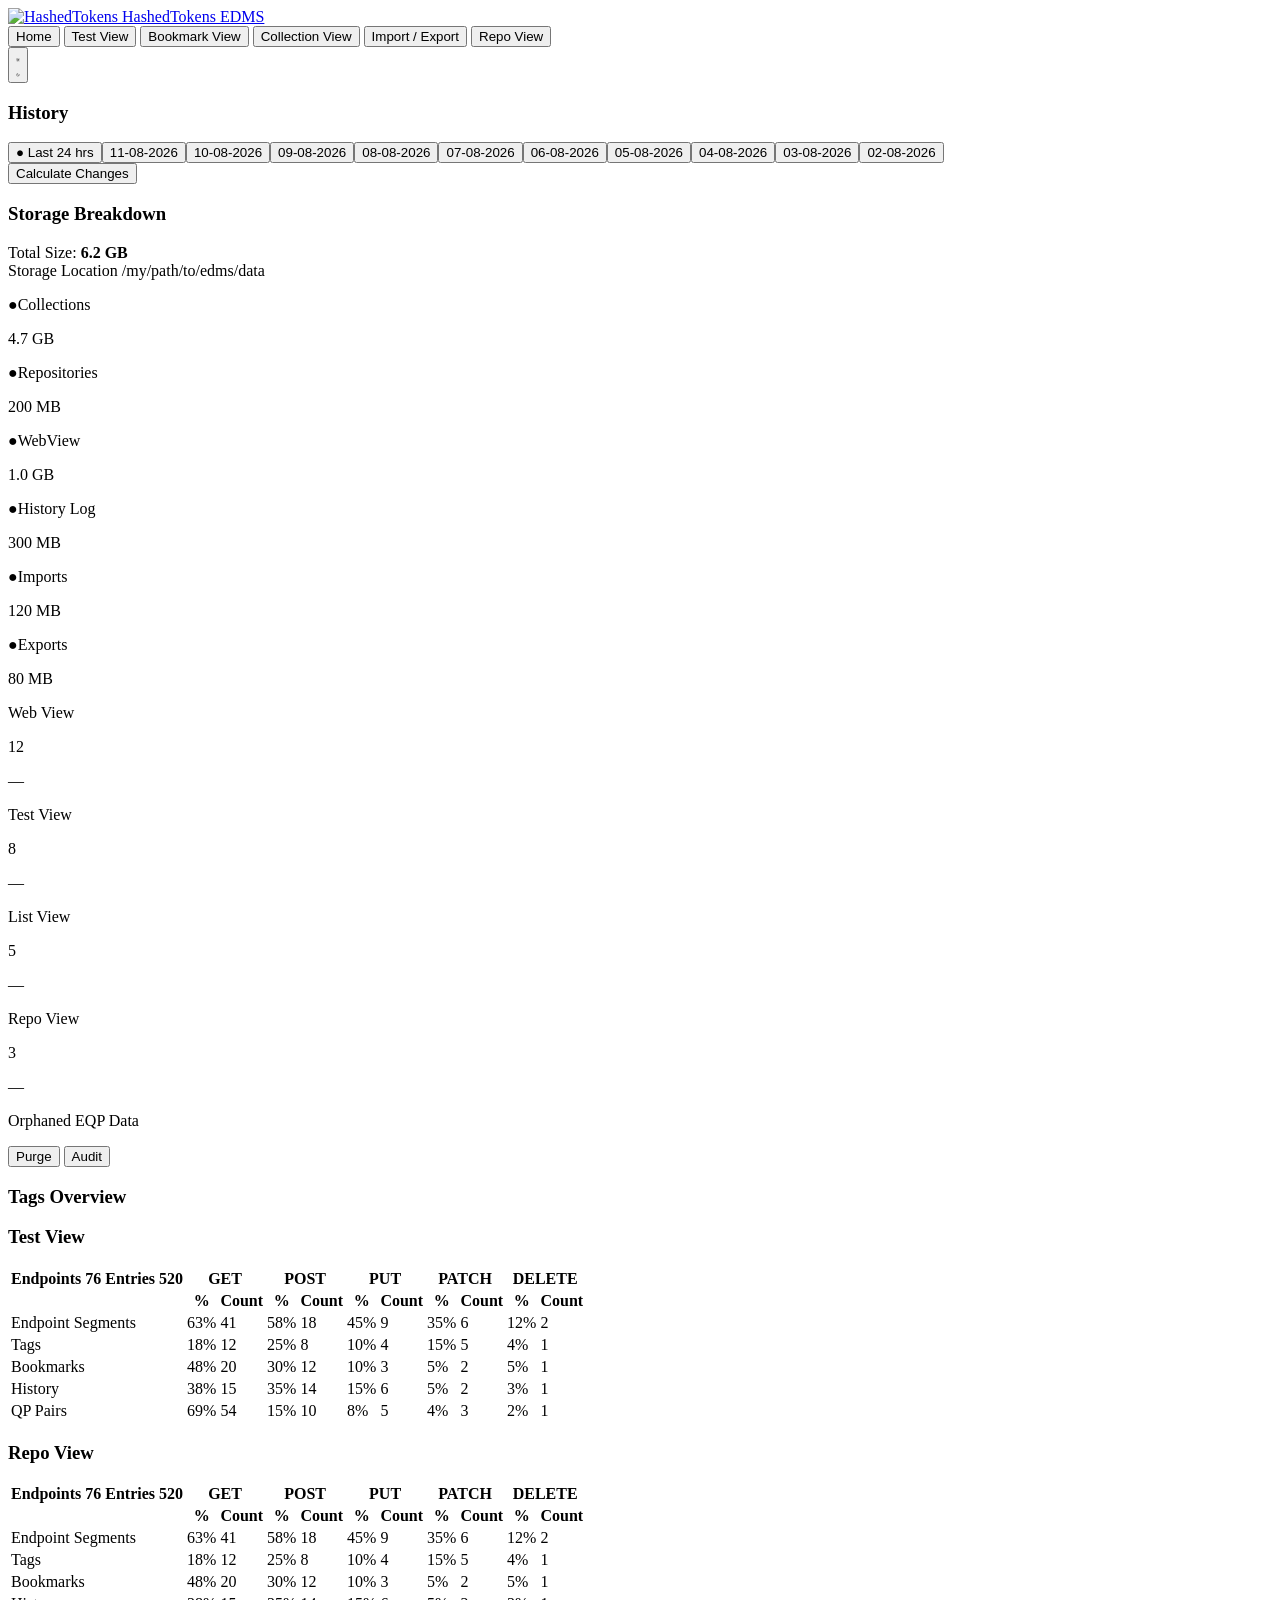
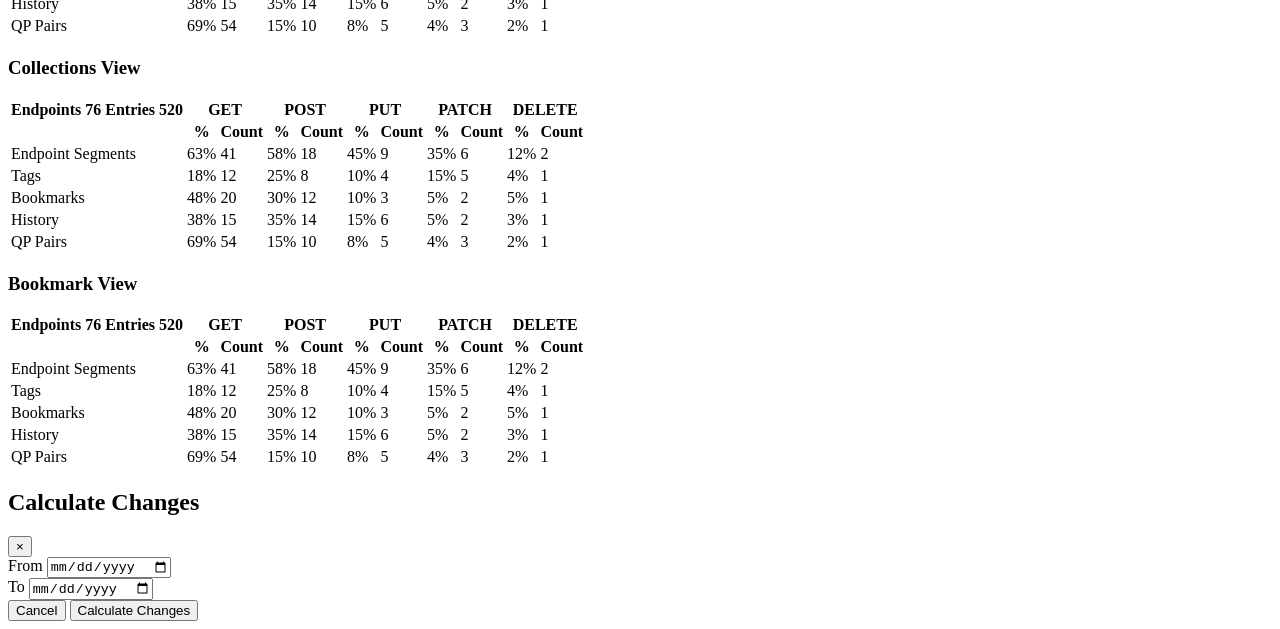
==== frontend/src/pages/index.html @ ef80a707 "Update frontend UI" ====
<!DOCTYPE html>
<html lang="en">

<head>
  <meta charset="UTF-8">
  <meta name="viewport" content="width=device-width, initial-scale=1.0">

  <title>EDMS Dashboard</title>

  <link href="../styles/output.css" rel="stylesheet">

  <link href="https://fonts.googleapis.com/css2?family=Inter:wght@400;500;600;700&display=swap" rel="stylesheet">

  <!-- Flash-prevention: set theme class before first paint -->
  <script>
    (function () {
      const theme = localStorage.getItem('theme') || 'dark';
      document.documentElement.classList.toggle('dark', theme === 'dark');
    })();
  </script>

</head>

<body class="min-h-screen overflow-hidden bg-slate-100 dark:bg-slate-950
           font-[Inter] text-slate-800 dark:text-slate-100 transition-colors" data-current-page="dashboard">


  <!-- =========================================================
         PAGE
    ========================================================== -->

  <div class="h-screen p-3 sm:p-3">
    <div class="mx-auto flex h-full max-w-screen-2xl
                   flex-col overflow-hidden rounded-xl
                   border border-slate-300 dark:border-slate-700 bg-slate-100 dark:bg-slate-900">

      <header class="flex shrink-0 flex-wrap items-center
                       justify-between gap-3
                       border-b border-slate-200 dark:border-slate-700/40
                       bg-slate-100 dark:bg-[#162235] px-3 py-2 sm:px-4">

        <!-- Logo / Title -->
        <a href="./index.html" class="brand flex items-center gap-2.5 shrink-0 group">

          <img src="/public/ht-logo.png" alt="HashedTokens" class="h-8 w-auto object-contain">

          <span class="text-lg font-bold tracking-tight text-slate-800 dark:text-white">
            HashedTokens EDMS
          </span>

        </a>

        <!-- Header actions: nav + theme toggle -->
        <div class="flex items-center gap-2">

          <!-- Navigation -->
          <nav class="navbar
                              flex
                              items-center
                              gap-1
                              rounded
                              bg-slate-100 dark:bg-slate-800
                              p-1">


            <!-- Home -->
            <button id="homenav" data-target="./index.html" data-page="home" class="nav-button
                                     rounded
                                     px-3.5 py-1.5
                                     text-sm
                                     font-medium
                                     bg-slate-900 dark:bg-cyan-500
                                     text-white
                                     shadow-lg
                                     shadow-slate-900/30 dark:shadow-cyan-500/30">

              Home

            </button>


            <!-- Test View -->
            <button id="testnav" data-target="./testview.html" data-page="test" class="nav-button
                                     rounded
                                     px-3.5 py-1.5
                                     text-sm
                                     font-medium
                                     text-slate-500 dark:text-slate-400
                                     transition
                                     hover:bg-slate-200 dark:hover:bg-slate-700
                                     hover:text-slate-900 dark:hover:text-white">

              Test View

            </button>
            <!-- Bookmark View -->
            <button id="listnav" data-target="./listview.html" data-page="list" class="nav-button
                                     rounded
                                     px-3.5 py-1.5
                                     text-sm
                                     font-medium
                                     text-slate-500 dark:text-slate-400
                                     transition
                                     hover:bg-slate-200 dark:hover:bg-slate-700
                                     hover:text-slate-900 dark:hover:text-white">

              Bookmark View
            </button>
            <!-- Collection View -->
            <button id="collectionnav" data-target="./collection_view.html" data-page="collection" class="nav-button
                                     rounded
                                     px-3.5 py-1.5
                                     text-sm
                                     font-medium
                                     text-slate-500 dark:text-slate-400
                                     transition
                                     hover:bg-slate-200 dark:hover:bg-slate-700
                                     hover:text-slate-900 dark:hover:text-white">

              Collection View
            </button>
            <!-- Import / Export -->
            <button id="importexportnav" data-target="./import_export.html" data-page="import_export" class="nav-button
                                       px-3.5
                          py-1.5
                          rounded
                          text-sm
                          font-medium
                          text-slate-500 dark:text-slate-400
                          transition
                          hover:bg-slate-200 dark:hover:bg-slate-700
                          hover:text-slate-900 dark:hover:text-white">

              Import / Export
            </button>


            <!-- Repo View -->
            <button id="reponav" data-target="./repoview.html" data-page="repo" class="nav-button
             rounded
             px-3.5 py-1.5
             text-sm
             font-medium
             text-slate-500 dark:text-slate-400
             transition
             hover:bg-slate-200 dark:hover:bg-slate-700
             hover:text-slate-900 dark:hover:text-white">
              Repo View
            </button>

          </nav>

          <!-- Theme toggle -->
          <button id="themeToggle" type="button" title="Toggle theme" class="
              flex items-center justify-center
              h-8 w-8
              rounded-full
              bg-slate-200 dark:bg-slate-700
              text-slate-700 dark:text-slate-200
              border border-slate-300 dark:border-slate-600
              transition
              hover:bg-slate-300 dark:hover:bg-slate-600
              hover:text-slate-900 dark:hover:text-white
              hover:border-cyan-400/50">

            <svg id="iconSun" xmlns="http://www.w3.org/2000/svg" viewBox="0 0 24 24" fill="none" stroke="currentColor"
              stroke-width="2" stroke-linecap="round" stroke-linejoin="round" class="w-4 h-4 hidden">
              <circle cx="12" cy="12" r="4"></circle>
              <path
                d="M12 2v2M12 20v2M4.93 4.93l1.41 1.41M17.66 17.66l1.41 1.41M2 12h2M20 12h2M6.34 17.66l-1.41 1.41M19.07 4.93l-1.41 1.41">
              </path>
            </svg>

            <svg id="iconMoon" xmlns="http://www.w3.org/2000/svg" viewBox="0 0 24 24" fill="none" stroke="currentColor"
              stroke-width="2" stroke-linecap="round" stroke-linejoin="round" class="w-4 h-4">
              <path d="M21 12.79A9 9 0 1 1 11.21 3a7 7 0 0 0 9.79 9.79z"></path>
            </svg>
          </button>

        </div>

      </header>
      <main class="min-h-0 flex-1 overflow-auto p-3">
        <div class="grid grid-cols-1 gap-2 lg:grid-cols-[200px_1fr]">

          <!-- LEFT COLUMN: History + Calculate Changes stacked -->
          <div class="flex flex-col gap-2">

            <!-- HISTORY -->
            <section class="h-fit overflow-hidden rounded-md
           border border-slate-200 dark:border-slate-700 bg-slate-100 dark:bg-slate-900">
              <div class="border-b border-slate-200 dark:border-slate-800 px-3 py-3">
                <h3 class="text-xs font-semibold uppercase
                   tracking-wide text-slate-500 dark:text-slate-400">
                  History
                </h3>
              </div>

              <div id="historyDateList" class="max-h-64 overflow-y-auto">
                <!-- JavaScript will add dates here -->
              </div>
            </section>

            <!-- CALCULATE CHANGES -->
            <section
              class="rounded-md border border-slate-200 dark:border-slate-700 bg-slate-100 dark:bg-slate-900 p-3">
              <button id="calculateChanges" type="button" class="w-full rounded-md
         bg-slate-900 dark:bg-cyan-500
         px-4 py-2
         text-xs
         font-semibold
         text-white dark:text-slate-950
         transition
         hover:bg-slate-800 dark:hover:bg-cyan-400">
                Calculate Changes
              </button>
            </section>

          </div>


          <!-- STORAGE BREAKDOWN -->
          <section class="rounded-lg border border-slate-200 dark:border-slate-700 bg-slate-100 dark:bg-slate-900 p-2">

            <div class="mb-2 flex items-center justify-between">
              <h3 class="text-xs font-semibold uppercase tracking-wide text-slate-500 dark:text-slate-400">
                Storage Breakdown
              </h3>
              <span class="text-xs text-slate-500 dark:text-slate-400">
                Total Size:
                <strong class="text-base text-slate-800 dark:text-white">6.2 GB</strong>
              </span>
            </div>

            <div class="mb-2 flex items-center justify-between text-[11px]">
              <span class="text-slate-400 dark:text-slate-500">Storage Location</span>
              <span class="font-mono text-slate-600 dark:text-slate-300">/my/path/to/edms/data</span>
            </div>

            <!-- Storage bar -->
            <div class="mb-4 h-3 overflow-hidden rounded-full bg-slate-200 dark:bg-slate-800">
              <div class="flex h-full w-full">
                <div class="h-full bg-blue-500" style="width: 76%;"></div>
                <div class="h-full bg-emerald-500" style="width: 3%;"></div>
                <div class="h-full bg-amber-500" style="width: 16%;"></div>
                <div class="h-full bg-purple-500" style="width: 5%;"></div>
              </div>
            </div>

            <!-- Storage Cards -->
            <div class="grid grid-cols-1 gap-1.5 sm:grid-cols-2 xl:grid-cols-4">

              <div
                class="rounded-lg border border-slate-200 dark:border-slate-800 bg-slate-100 dark:bg-slate-800/50 p-1.5">
                <p class="text-[11px] text-slate-500 dark:text-slate-400">
                  <span class="mr-1 text-blue-400">●</span>Collections
                </p>
                <p class="mt-0.5 text-lg font-semibold text-slate-800 dark:text-slate-100">4.7 GB</p>
              </div>

              <div
                class="rounded-lg border border-slate-200 dark:border-slate-800 bg-slate-100 dark:bg-slate-800/50 p-1.5">
                <p class="text-[11px] text-slate-500 dark:text-slate-400">
                  <span class="mr-1 text-emerald-400">●</span>Repositories
                </p>
                <p class="mt-0.5 text-lg font-semibold text-slate-800 dark:text-slate-100">200 MB</p>
              </div>

              <div
                class="rounded-lg border border-slate-200 dark:border-slate-800 bg-slate-100 dark:bg-slate-800/50 p-1.5">
                <p class="text-[11px] text-slate-500 dark:text-slate-400">
                  <span class="mr-1 text-amber-400">●</span>WebView
                </p>
                <p class="mt-0.5 text-lg font-semibold text-slate-800 dark:text-slate-100">1.0 GB</p>
              </div>

              <div
                class="rounded-lg border border-slate-200 dark:border-slate-800 bg-slate-100 dark:bg-slate-800/50 p-1.5">
                <p class="text-[11px] text-slate-500 dark:text-slate-400">
                  <span class="mr-1 text-purple-400">●</span>History Log
                </p>
                <p class="mt-0.5 text-lg font-semibold text-slate-800 dark:text-slate-100">300 MB</p>
              </div>

              <div
                class="rounded-lg border border-slate-200 dark:border-slate-800 bg-slate-100 dark:bg-slate-800/50 p-1.5">
                <p class="text-[11px] text-slate-500 dark:text-slate-400">
                  <span class="mr-1 text-cyan-400">●</span>Imports
                </p>
                <p class="mt-0.5 text-lg font-semibold text-slate-800 dark:text-slate-100">120 MB</p>
              </div>

              <div
                class="rounded-lg border border-slate-200 dark:border-slate-800 bg-slate-100 dark:bg-slate-800/50 p-1.5">
                <p class="text-[11px] text-slate-500 dark:text-slate-400">
                  <span class="mr-1 text-pink-400">●</span>Exports
                </p>
                <p class="mt-0.5 text-lg font-semibold text-slate-800 dark:text-slate-100">80 MB</p>
              </div>

              <!-- Takeout / Tmp direct sizes: populated by loadStorageBreakdown() in dashboard.js -->
              <div id="extraStorage" class="contents"></div>

            </div>

            <!-- View Statistics -->
            <div class="mt-2 grid grid-cols-1 gap-1.5 sm:grid-cols-2 xl:grid-cols-4">

              <div
                class="rounded-lg border border-slate-200 dark:border-slate-800 bg-slate-100 dark:bg-slate-800/50 p-1.5">
                <p class="text-[11px] text-slate-500 dark:text-slate-400">Web View</p>
                <p class="mt-0.5 text-lg font-semibold text-slate-800 dark:text-slate-100">12</p>
                <p class="mt-0.5 text-[10px] text-slate-400 dark:text-slate-500"><span id="webviewSize">—</span></p>
              </div>

              <div
                class="rounded-lg border border-slate-200 dark:border-slate-800 bg-slate-100 dark:bg-slate-800/50 p-1.5">
                <p class="text-[11px] text-slate-500 dark:text-slate-400">Test View</p>
                <p class="mt-0.5 text-lg font-semibold text-slate-800 dark:text-slate-100">8</p>
                <p class="mt-0.5 text-[10px] text-slate-400 dark:text-slate-500"><span id="testviewSize">—</span></p>
              </div>

              <div
                class="rounded-lg border border-slate-200 dark:border-slate-800 bg-slate-100 dark:bg-slate-800/50 p-1.5">
                <p class="text-[11px] text-slate-500 dark:text-slate-400">List View</p>
                <p class="mt-0.5 text-lg font-semibold text-slate-800 dark:text-slate-100">5</p>
                <p class="mt-0.5 text-[10px] text-slate-400 dark:text-slate-500"><span id="listviewSize">—</span></p>
              </div>

              <div
                class="rounded-lg border border-slate-200 dark:border-slate-800 bg-slate-100 dark:bg-slate-800/50 p-1.5">
                <p class="text-[11px] text-slate-500 dark:text-slate-400">Repo View</p>
                <p class="mt-0.5 text-lg font-semibold text-slate-800 dark:text-slate-100">3</p>
                <p class="mt-0.5 text-[10px] text-slate-400 dark:text-slate-500"><span id="repoviewSize">—</span></p>
              </div>

            </div>

          </section>
        </div>

        <section class="mt-3 rounded-lg border border-slate-200 dark:border-slate-700
                    bg-slate-100 dark:bg-slate-800/50 p-3">
          <div class="flex items-center justify-between gap-4">

            <div>
              <p class="text-xs font-semibold uppercase tracking-wide text-slate-500 dark:text-slate-400">
                Orphaned EQP Data
              </p>

            </div>

            <div class="flex items-center gap-2">

              <button id="purgeButton" type="button" class="rounded-md
       bg-slate-900 dark:bg-cyan-500
       px-8 py-2
       text-xs
       font-semibold
       text-white dark:text-slate-950
       transition
       hover:bg-slate-800 dark:hover:bg-cyan-400">
                Purge
              </button>

              <button id="auditButton" type="button" class="rounded-md
       bg-slate-900 dark:bg-cyan-500
       px-8 py-2
       text-xs
       font-semibold
       text-white dark:text-slate-950
       transition
       hover:bg-slate-800 dark:hover:bg-cyan-400">
                Audit
              </button>

            </div>

          </div>
        </section>



        <section class="mt-5 rounded-lg border
                     border-slate-200 dark:border-slate-700 bg-slate-100 dark:bg-slate-900 p-3">

          <h3 class="text-sm font-semibold text-slate-800 dark:text-slate-200">
            Tags Overview
          </h3>


          <div id="tagsContainer" class="mt-2 flex flex-wrap gap-2">

            <!-- Empty tag placeholders -->


          </div>

        </section>

        <!-- TEST VIEW -->
        <div id="testTable"></div>


        <!-- REPO VIEW -->
        <div id="repoTable"></div>


        <!-- COLLECTIONS VIEW -->
        <div id="collectionTable"></div>


        <!-- BOOKMARK VIEW -->
        <div id="bookmarkTable"></div>


        <!-- CALCULATE CHANGES MODAL -->
        <div id="changesModal" class="fixed inset-0 z-50 hidden
     items-center justify-center
     bg-black/40">

          <div class="w-full max-w-md
         rounded
         bg-slate-100 dark:bg-slate-800
         p-5
         shadow-2xl">

            <!-- Header -->
            <div class="flex items-center justify-between">
              <h2 class="text-base font-semibold text-slate-800 dark:text-slate-100">
                Calculate Changes
              </h2>
              <button id="closeChangesModal" type="button" class="text-xl text-slate-500 dark:text-slate-400
                 hover:text-slate-800 dark:hover:text-white">
                ×
              </button>
            </div>

            <!-- Date fields -->
            <div class="mt-5 grid grid-cols-2 gap-4">
              <div>
                <label class="mb-1 block text-xs
                     font-semibold text-slate-500 dark:text-slate-400">
                  From
                </label>
                <input type="date" id="changesFromDate" class="w-full rounded
                     border border-slate-300 dark:border-slate-600
                     bg-slate-100 dark:bg-slate-700
                     px-2.5 py-2
                     text-sm text-slate-800 dark:text-slate-100">
              </div>

              <div>
                <label class="mb-1 block text-xs
                     font-semibold text-slate-500 dark:text-slate-400">
                  To
                </label>
                <input type="date" id="changesToDate" class="w-full rounded
                     border border-slate-300 dark:border-slate-600
                     bg-slate-100 dark:bg-slate-700
                     px-2.5 py-2
                     text-sm text-slate-800 dark:text-slate-100">
              </div>
            </div>

            <!-- Buttons -->
            <div class="mt-5 flex justify-end gap-2">
              <button id="cancelChanges" type="button" class="rounded
                 border border-slate-300 dark:border-slate-600
                 bg-slate-100 dark:bg-slate-700
                 px-3 py-2
                 text-xs font-semibold
                 text-slate-600 dark:text-slate-300">
                Cancel
              </button>

              <button id="submitChanges" type="button" class="rounded-md
                 bg-slate-900 dark:bg-slate-600
                 px-3 py-2
                 text-xs font-semibold
                 text-white">
                Calculate Changes
              </button>
            </div>

          </div>
        </div>

      </main>

    </div>

  </div>


  <!-- JavaScript -->

  <script src="../js/dashboard/dashboard.js"></script>
  <script src="../js/dashboard/table.js"></script>

  <script src="../js/nav-bar.js"></script>
  <script src="../js/theme.js"></script>


</body>

</html>
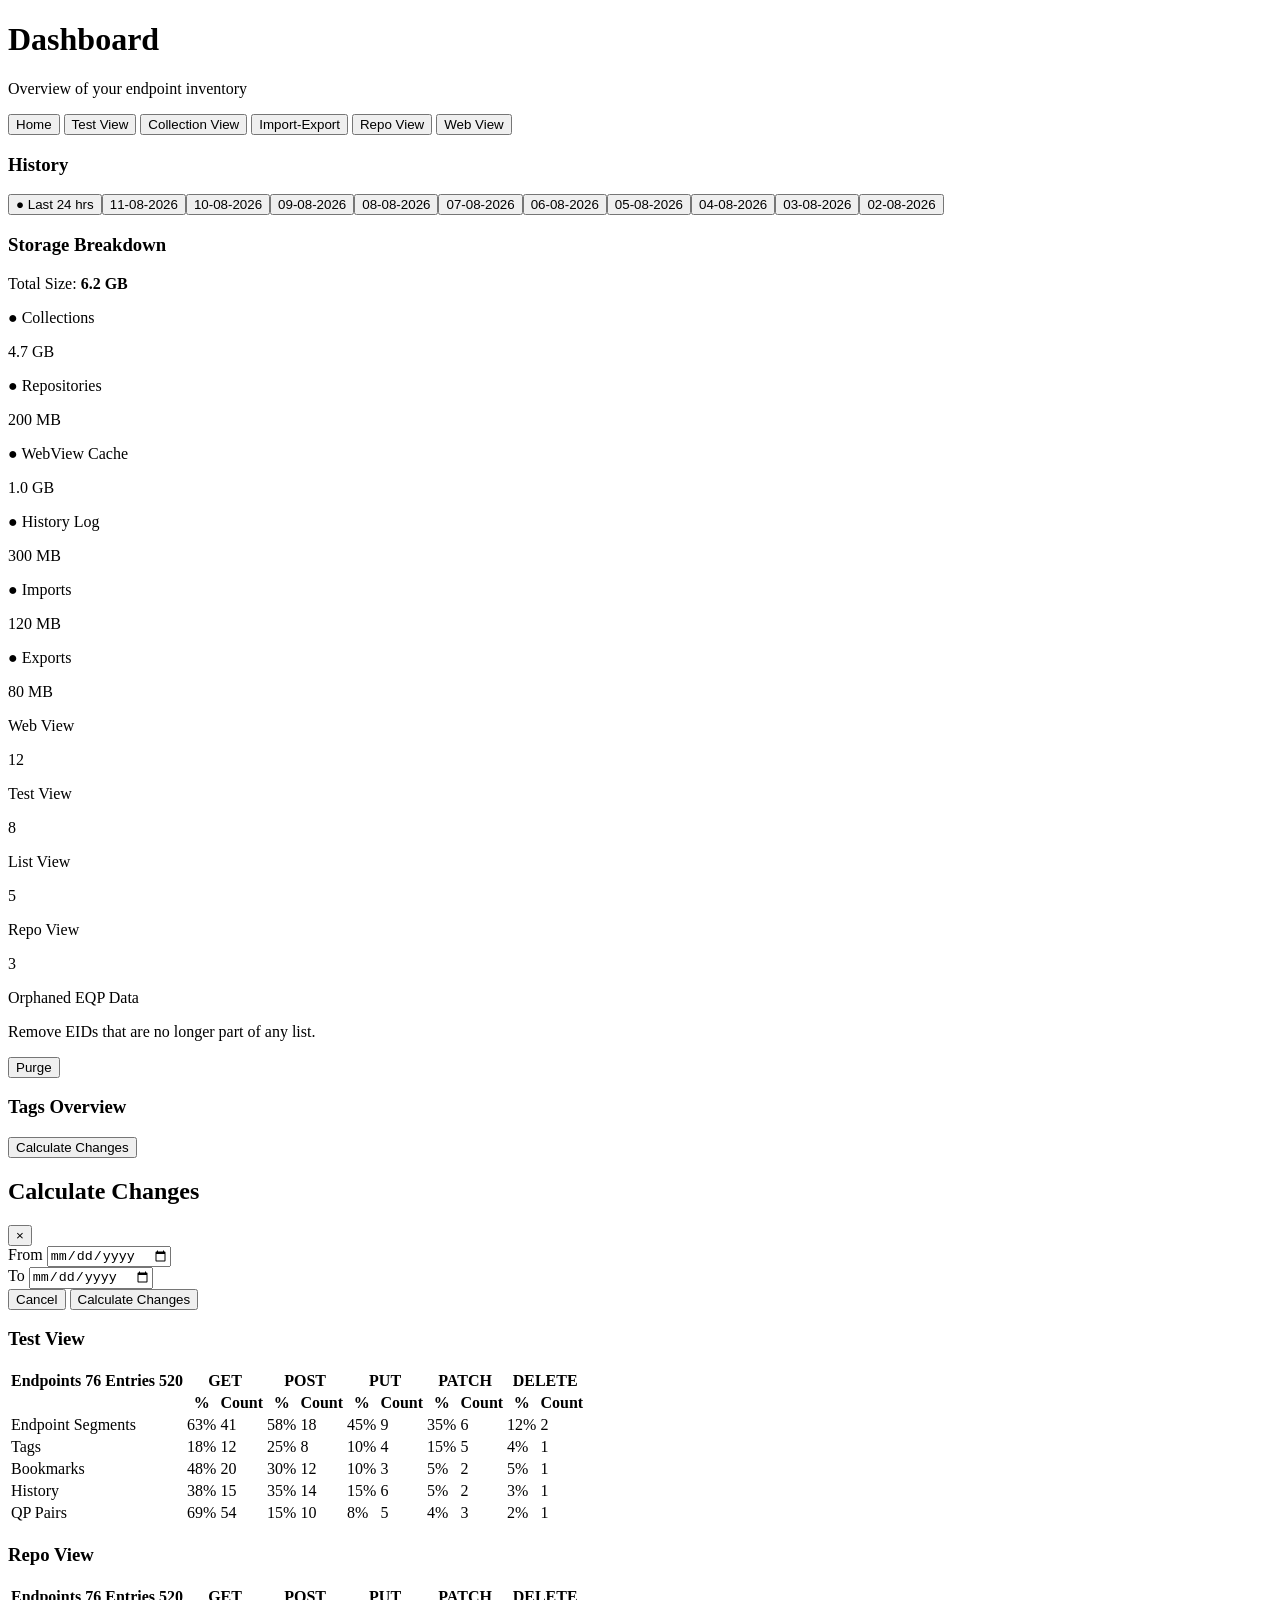
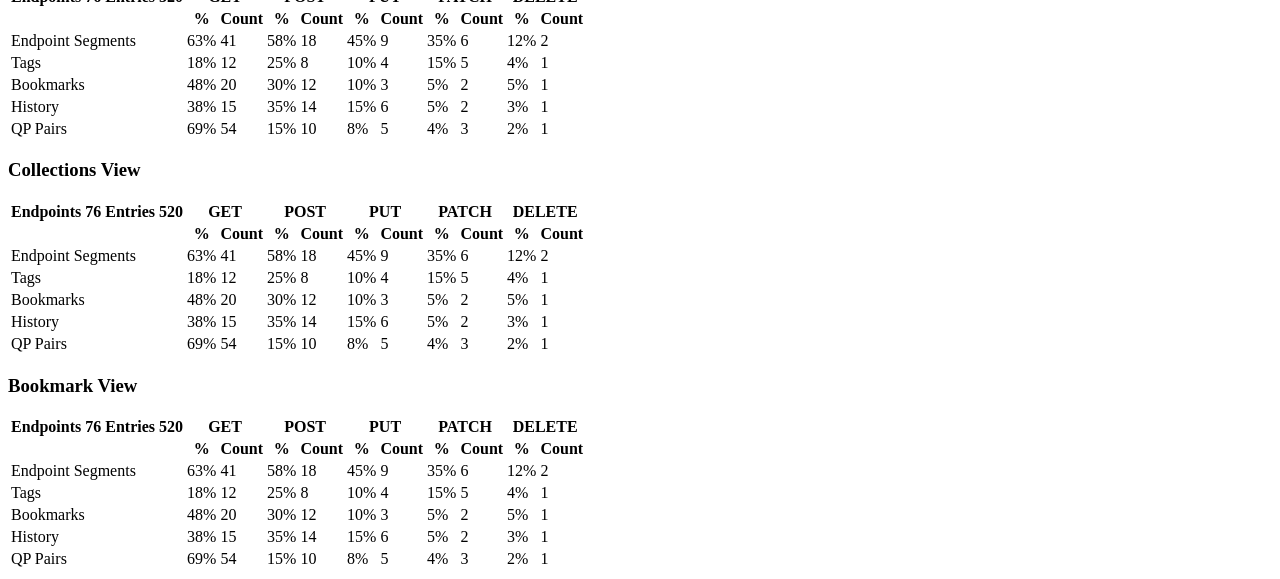
==== commit dcca60a9: "Merge pull request #55 from shivanshumangal007-dev/tmp-web  added: webview preview and edit , tags o" ====
--- a/frontend/src/pages/index.html
+++ b/frontend/src/pages/index.html
@@ -10,393 +10,488 @@
   <link href="../styles/output.css" rel="stylesheet">
 
   <link href="https://fonts.googleapis.com/css2?family=Inter:wght@400;500;600;700&display=swap" rel="stylesheet">
-
-  <!-- Flash-prevention: set theme class before first paint -->
-  <script>
-    (function () {
-      const theme = localStorage.getItem('theme') || 'dark';
-      document.documentElement.classList.toggle('dark', theme === 'dark');
-    })();
-  </script>
-
 </head>
 
-<body class="min-h-screen overflow-hidden bg-slate-100 dark:bg-slate-950
-           font-[Inter] text-slate-800 dark:text-slate-100 transition-colors" data-current-page="dashboard">
-
-
-  <!-- =========================================================
-         PAGE
-    ========================================================== -->
-
-  <div class="h-screen p-3 sm:p-3">
-    <div class="mx-auto flex h-full max-w-screen-2xl
-                   flex-col overflow-hidden rounded-xl
-                   border border-slate-300 dark:border-slate-700 bg-slate-100 dark:bg-slate-900">
+<body class="min-h-screen bg-slate-950 font-[Inter] text-slate-100" data-current-page="dashboard">
+
+  <!-- PAGE -->
+  <div class="min-h-screen p-3 sm:p-4">
+
+    <div class="mx-auto flex min-h-[calc(100vh-1.5rem)]
+                   max-w-screen-2xl flex-col overflow-hidden
+                   rounded-xl border border-slate-800 bg-slate-900">
 
       <header class="flex shrink-0 flex-wrap items-center
                        justify-between gap-3
-                       border-b border-slate-200 dark:border-slate-700/40
-                       bg-slate-100 dark:bg-[#162235] px-3 py-2 sm:px-4">
+                       border-b border-slate-700/40
+                       bg-[#162235] px-4 py-3 sm:px-6">
 
         <!-- Logo / Title -->
-        <a href="./index.html" class="brand flex items-center gap-2.5 shrink-0 group">
-
-          <img src="/public/ht-logo.png" alt="HashedTokens" class="h-8 w-auto object-contain">
-
-          <span class="text-lg font-bold tracking-tight text-slate-800 dark:text-white">
-            HashedTokens EDMS
-          </span>
-
-        </a>
-
-        <!-- Header actions: nav + theme toggle -->
-        <div class="flex items-center gap-2">
-
-          <!-- Navigation -->
-          <nav class="navbar
-                              flex
-                              items-center
-                              gap-1
-                              rounded
-                              bg-slate-100 dark:bg-slate-800
-                              p-1">
-
-
-            <!-- Home -->
-            <button id="homenav" data-target="./index.html" data-page="home" class="nav-button
-                                     rounded
-                                     px-3.5 py-1.5
-                                     text-sm
-                                     font-medium
-                                     bg-slate-900 dark:bg-cyan-500
-                                     text-white
-                                     shadow-lg
-                                     shadow-slate-900/30 dark:shadow-cyan-500/30">
-
-              Home
-
+        <div class="flex min-w-0 flex-col gap-0.5">
+
+          <h1 class="truncate text-xl font-bold
+                               tracking-tight text-white sm:text-2xl">
+            Dashboard
+          </h1>
+
+          <p class="text-xs text-slate-400">
+            Overview of your endpoint inventory
+          </p>
+
+        </div>
+
+
+        <!-- Navigation -->
+        <nav class="navbar
+                    flex
+                    items-center
+                    bg-slate-800
+                    rounded-full
+                    gap-1
+                    p-1">
+
+          <button id="homenav" data-target="./index.html" data-page="home" class="nav-button
+                        px-3.5
+                        py-1.5
+                        rounded-lg
+                        text-sm
+                        font-medium
+                        bg-cyan-500
+                        text-white
+                        shadow-lg
+                        shadow-cyan-500/30">
+            Home
+          </button>
+
+          <button id="testnav" data-target="./testview.html" data-page="test" class="nav-button
+                        px-3.5
+                        py-1.5
+                        rounded-lg
+                        text-sm
+                        font-medium
+                        text-slate-400
+                        hover:bg-slate-700
+                        hover:text-white
+                        transition">
+            Test View
+          </button>
+
+          <button id="collectionnav" data-target="./collection_view.html" data-page="collection" class="nav-button
+                        px-3.5
+                        py-1.5
+                        rounded-lg
+                        text-sm
+                        font-medium
+                        text-slate-400
+                        hover:bg-slate-700
+                        hover:text-white
+                        transition">
+            Collection View
+          </button>
+          <button id="importexportnav" data-target="./import_export.html" data-page="import_export" class="nav-button
+                        px-3.5
+                        py-1.5
+                        rounded-lg
+                        text-sm
+                        font-medium
+                        text-slate-400
+                        hover:bg-slate-700
+                        hover:text-white
+                        transition">
+            Import-Export
+          </button>
+
+          <button id="reponav" data-target="./repoview.html" data-page="repo" class="nav-button
+           px-3.5 py-1.5 rounded-lg
+           text-sm font-medium
+           text-slate-400
+           hover:bg-slate-700
+           hover:text-white
+           transition">
+            Repo View
+          </button>
+
+                    <!-- Web View -->
+                    <button id="webnav" data-target="./webview.html" data-page="web" class="nav-button
+                                   rounded-lg
+                                   px-3.5 py-1.5
+                                   text-sm
+                                   font-medium
+                                   text-slate-400
+                                   transition
+                                   hover:bg-slate-700
+                                   hover:text-white">
+                        Web View
+                    </button>
+
+        </nav>
+
+      </header>
+      <main class="min-h-0 flex-1 overflow-auto p-4 sm:p-6">
+        <div class="grid grid-cols-1 gap-5 lg:grid-cols-[200px_1fr]">
+
+          <!-- HISTORY -->
+          <section class="h-fit overflow-hidden rounded-lg
+               border border-slate-800 bg-slate-900">
+            <div class="border-b border-slate-800 px-3 py-3">
+              <h3 class="text-xs font-semibold uppercase
+                       tracking-wide text-slate-400">
+                History
+              </h3>
+            </div>
+
+            <div id="historyDateList" class="max-h-64 overflow-y-auto">
+              <!-- JavaScript will add dates here -->
+            </div>
+          </section>
+
+
+          <!-- STORAGE BREAKDOWN -->
+          <section class="rounded-lg border border-slate-800
+     bg-slate-900 p-4">
+
+            <div class="mb-4 flex items-center justify-between">
+
+              <h3 class="text-xs font-semibold uppercase
+               tracking-wide text-slate-400">
+                Storage Breakdown
+              </h3>
+
+              <span class="text-sm text-slate-400">
+                Total Size:
+                <strong class="text-lg text-white">6.2 GB</strong>
+              </span>
+
+            </div>
+
+
+            <!-- Storage bar -->
+            <div class="mb-5 h-4 overflow-hidden rounded-full bg-slate-800">
+              <div class="flex h-full w-full">
+
+                <div class="h-full bg-blue-500" style="width: 76%;"></div>
+
+                <div class="h-full bg-emerald-500" style="width: 3%;"></div>
+
+                <div class="h-full bg-amber-500" style="width: 16%;"></div>
+
+                <div class="h-full bg-purple-500" style="width: 5%;"></div>
+
+              </div>
+            </div>
+            <!-- Storage Cards -->
+            <div class="grid grid-cols-1 gap-3
+            sm:grid-cols-2 xl:grid-cols-4">
+
+              <!-- Collections -->
+              <div class="rounded-lg border border-slate-800
+              bg-slate-800/50 p-3">
+
+                <p class="text-xs text-slate-400">
+                  <span class="mr-1 text-blue-400">●</span>
+                  Collections
+                </p>
+
+                <p class="mt-1 text-xl font-semibold text-slate-100">
+                  4.7 GB
+                </p>
+
+              </div>
+
+
+              <!-- Repositories -->
+              <div class="rounded-lg border border-slate-800
+              bg-slate-800/50 p-3">
+
+                <p class="text-xs text-slate-400">
+                  <span class="mr-1 text-emerald-400">●</span>
+                  Repositories
+                </p>
+
+                <p class="mt-1 text-xl font-semibold text-slate-100">
+                  200 MB
+                </p>
+
+              </div>
+
+
+              <!-- WebView Cache -->
+              <div class="rounded-lg border border-slate-800
+              bg-slate-800/50 p-3">
+
+                <p class="text-xs text-slate-400">
+                  <span class="mr-1 text-amber-400">●</span>
+                  WebView Cache
+                </p>
+
+                <p class="mt-1 text-xl font-semibold text-slate-100">
+                  1.0 GB
+                </p>
+
+              </div>
+
+
+              <!-- History Log -->
+              <div class="rounded-lg border border-slate-800
+              bg-slate-800/50 p-3">
+
+                <p class="text-xs text-slate-400">
+                  <span class="mr-1 text-purple-400">●</span>
+                  History Log
+                </p>
+
+                <p class="mt-1 text-xl font-semibold text-slate-100">
+                  300 MB
+                </p>
+
+              </div>
+
+
+              <!-- Imports -->
+              <div class="rounded-lg border border-slate-800
+              bg-slate-800/50 p-3">
+
+                <p class="text-xs text-slate-400">
+                  <span class="mr-1 text-cyan-400">●</span>
+                  Imports
+                </p>
+
+                <p class="mt-1 text-xl font-semibold text-slate-100">
+                  120 MB
+                </p>
+
+              </div>
+
+
+              <!-- Exports -->
+              <div class="rounded-lg border border-slate-800
+              bg-slate-800/50 p-3">
+
+                <p class="text-xs text-slate-400">
+                  <span class="mr-1 text-pink-400">●</span>
+                  Exports
+                </p>
+
+                <p class="mt-1 text-xl font-semibold text-slate-100">
+                  80 MB
+                </p>
+
+              </div>
+
+            </div>
+
+
+            <!-- View Statistics -->
+            <div class="mt-3 grid grid-cols-1 gap-3
+              sm:grid-cols-2 xl:grid-cols-4">
+
+              <div class="rounded-lg border border-slate-800
+                bg-slate-800/50 p-3">
+
+                <p class="text-xs text-slate-400">
+                  Web View
+                </p>
+
+                <p class="mt-1 text-xl font-semibold text-slate-100">
+                  12
+                </p>
+
+              </div>
+
+
+              <div class="rounded-lg border border-slate-800
+                bg-slate-800/50 p-3">
+
+                <p class="text-xs text-slate-400">
+                  Test View
+                </p>
+
+                <p class="mt-1 text-xl font-semibold text-slate-100">
+                  8
+                </p>
+
+              </div>
+
+
+              <div class="rounded-lg border border-slate-800
+                bg-slate-800/50 p-3">
+
+                <p class="text-xs text-slate-400">
+                  List View
+                </p>
+
+                <p class="mt-1 text-xl font-semibold text-slate-100">
+                  5
+                </p>
+
+              </div>
+              <div class="rounded-lg border border-slate-800
+                bg-slate-800/50 p-3">
+
+                <p class="text-xs text-slate-400">
+                  Repo View
+                </p>
+
+                <p class="mt-1 text-xl font-semibold text-slate-100">
+                  3
+                </p>
+
+              </div>
+
+            </div>
+
+          </section>
+        </div>
+        <section class="mt-3 rounded-lg border border-slate-800
+                          bg-slate-800/50 p-3">
+
+          <div class="flex items-center justify-between gap-4">
+
+            <div>
+              <p class="text-xs font-semibold uppercase tracking-wide text-slate-400">
+                Orphaned EQP Data
+              </p>
+              <p class="mt-1 text-sm text-slate-300">
+                Remove EIDs that are no longer part of any list.
+              </p>
+            </div>
+
+            <button id="" type="button" class="rounded-md
+           bg-cyan-500
+           px-4 py-2
+           text-xs
+           font-semibold
+           text-slate-950
+           transition
+           hover:bg-cyan-400">
+              Purge
             </button>
 
 
-            <!-- Test View -->
-            <button id="testnav" data-target="./testview.html" data-page="test" class="nav-button
-                                     rounded
-                                     px-3.5 py-1.5
-                                     text-sm
-                                     font-medium
-                                     text-slate-500 dark:text-slate-400
-                                     transition
-                                     hover:bg-slate-200 dark:hover:bg-slate-700
-                                     hover:text-slate-900 dark:hover:text-white">
-
-              Test View
-
-            </button>
-            <!-- Bookmark View -->
-            <button id="listnav" data-target="./listview.html" data-page="list" class="nav-button
-                                     rounded
-                                     px-3.5 py-1.5
-                                     text-sm
-                                     font-medium
-                                     text-slate-500 dark:text-slate-400
-                                     transition
-                                     hover:bg-slate-200 dark:hover:bg-slate-700
-                                     hover:text-slate-900 dark:hover:text-white">
-
-              Bookmark View
-            </button>
-            <!-- Collection View -->
-            <button id="collectionnav" data-target="./collection_view.html" data-page="collection" class="nav-button
-                                     rounded
-                                     px-3.5 py-1.5
-                                     text-sm
-                                     font-medium
-                                     text-slate-500 dark:text-slate-400
-                                     transition
-                                     hover:bg-slate-200 dark:hover:bg-slate-700
-                                     hover:text-slate-900 dark:hover:text-white">
-
-              Collection View
-            </button>
-            <!-- Import / Export -->
-            <button id="importexportnav" data-target="./import_export.html" data-page="import_export" class="nav-button
-                                       px-3.5
-                          py-1.5
-                          rounded
-                          text-sm
-                          font-medium
-                          text-slate-500 dark:text-slate-400
-                          transition
-                          hover:bg-slate-200 dark:hover:bg-slate-700
-                          hover:text-slate-900 dark:hover:text-white">
-
-              Import / Export
-            </button>
-
-
-            <!-- Repo View -->
-            <button id="reponav" data-target="./repoview.html" data-page="repo" class="nav-button
-             rounded
-             px-3.5 py-1.5
-             text-sm
-             font-medium
-             text-slate-500 dark:text-slate-400
-             transition
-             hover:bg-slate-200 dark:hover:bg-slate-700
-             hover:text-slate-900 dark:hover:text-white">
-              Repo View
-            </button>
-
-          </nav>
-
-          <!-- Theme toggle -->
-          <button id="themeToggle" type="button" title="Toggle theme" class="
-              flex items-center justify-center
-              h-8 w-8
-              rounded-full
-              bg-slate-200 dark:bg-slate-700
-              text-slate-700 dark:text-slate-200
-              border border-slate-300 dark:border-slate-600
-              transition
-              hover:bg-slate-300 dark:hover:bg-slate-600
-              hover:text-slate-900 dark:hover:text-white
-              hover:border-cyan-400/50">
-
-            <svg id="iconSun" xmlns="http://www.w3.org/2000/svg" viewBox="0 0 24 24" fill="none" stroke="currentColor"
-              stroke-width="2" stroke-linecap="round" stroke-linejoin="round" class="w-4 h-4 hidden">
-              <circle cx="12" cy="12" r="4"></circle>
-              <path
-                d="M12 2v2M12 20v2M4.93 4.93l1.41 1.41M17.66 17.66l1.41 1.41M2 12h2M20 12h2M6.34 17.66l-1.41 1.41M19.07 4.93l-1.41 1.41">
-              </path>
-            </svg>
-
-            <svg id="iconMoon" xmlns="http://www.w3.org/2000/svg" viewBox="0 0 24 24" fill="none" stroke="currentColor"
-              stroke-width="2" stroke-linecap="round" stroke-linejoin="round" class="w-4 h-4">
-              <path d="M21 12.79A9 9 0 1 1 11.21 3a7 7 0 0 0 9.79 9.79z"></path>
-            </svg>
+          </div>
+
+        </section>
+
+
+
+        <section class="mt-5 rounded-lg border
+                           border-slate-800 bg-slate-900 p-4">
+
+          <h3 class="text-sm font-semibold text-slate-200">
+            Tags Overview
+          </h3>
+
+
+          <div id="tagsContainer" class="mt-3 flex flex-wrap gap-2">
+
+            <!-- Empty tag placeholders -->
+
+
+          </div>
+
+        </section>
+        <!-- Calculate Changes Button -->
+        <div class="mt-5">
+
+          <button id="calculateChanges" type="button" class="rounded-md
+           bg-cyan-500
+           px-4 py-2
+           text-xs
+           font-semibold
+           text-slate-950
+           transition
+           hover:bg-cyan-400">
+            Calculate Changes
           </button>
 
         </div>
 
-      </header>
-      <main class="min-h-0 flex-1 overflow-auto p-3">
-        <div class="grid grid-cols-1 gap-2 lg:grid-cols-[200px_1fr]">
-
-          <!-- LEFT COLUMN: History + Calculate Changes stacked -->
-          <div class="flex flex-col gap-2">
-
-            <!-- HISTORY -->
-            <section class="h-fit overflow-hidden rounded-md
-           border border-slate-200 dark:border-slate-700 bg-slate-100 dark:bg-slate-900">
-              <div class="border-b border-slate-200 dark:border-slate-800 px-3 py-3">
-                <h3 class="text-xs font-semibold uppercase
-                   tracking-wide text-slate-500 dark:text-slate-400">
-                  History
-                </h3>
-              </div>
-
-              <div id="historyDateList" class="max-h-64 overflow-y-auto">
-                <!-- JavaScript will add dates here -->
-              </div>
-            </section>
-
-            <!-- CALCULATE CHANGES -->
-            <section
-              class="rounded-md border border-slate-200 dark:border-slate-700 bg-slate-100 dark:bg-slate-900 p-3">
-              <button id="calculateChanges" type="button" class="w-full rounded-md
-         bg-slate-900 dark:bg-cyan-500
-         px-4 py-2
-         text-xs
-         font-semibold
-         text-white dark:text-slate-950
-         transition
-         hover:bg-slate-800 dark:hover:bg-cyan-400">
+        <!-- Modal -->
+        <div id="changesModal" class="fixed inset-0 z-50 hidden
+           items-center justify-center
+           bg-black/40">
+
+          <div class="w-full max-w-md
+               rounded-lg
+               bg-white
+               p-5
+               shadow-2xl">
+
+            <!-- Header -->
+            <div class="flex items-center justify-between">
+
+              <h2 class="text-base font-semibold text-slate-800">
+                Calculate Changes
+              </h2>
+
+              <button id="closeChangesModal" type="button" class="text-xl text-slate-500
+                       hover:text-slate-800">
+                ×
+              </button>
+
+            </div>
+
+
+            <!-- Date fields -->
+            <div class="mt-5 grid grid-cols-2 gap-4">
+
+              <div>
+
+                <label class="mb-1 block text-xs
+                           font-semibold text-slate-500">
+                  From
+                </label>
+
+                <input type="date" class="w-full rounded-md
+                           border border-slate-300
+                           px-2.5 py-2
+                           text-sm text-slate-700">
+
+              </div>
+
+
+              <div>
+
+                <label class="mb-1 block text-xs
+                           font-semibold text-slate-500">
+                  To
+                </label>
+
+                <input type="date" class="w-full rounded-md
+                           border border-slate-300
+                           px-2.5 py-2
+                           text-sm text-slate-700">
+
+              </div>
+
+            </div>
+
+
+            <!-- Buttons -->
+            <div class="mt-5 flex justify-end gap-2">
+
+              <button id="cancelChanges" type="button" class="rounded-md
+                       border border-slate-300
+                       bg-white
+                       px-3 py-2
+                       text-xs font-semibold
+                       text-slate-600">
+                Cancel
+              </button>
+
+              <button type="button" class="rounded-md
+                       bg-slate-500
+                       px-3 py-2
+                       text-xs font-semibold
+                       text-white">
                 Calculate Changes
               </button>
-            </section>
+
+            </div>
 
           </div>
 
-
-          <!-- STORAGE BREAKDOWN -->
-          <section class="rounded-lg border border-slate-200 dark:border-slate-700 bg-slate-100 dark:bg-slate-900 p-2">
-
-            <div class="mb-2 flex items-center justify-between">
-              <h3 class="text-xs font-semibold uppercase tracking-wide text-slate-500 dark:text-slate-400">
-                Storage Breakdown
-              </h3>
-              <span class="text-xs text-slate-500 dark:text-slate-400">
-                Total Size:
-                <strong class="text-base text-slate-800 dark:text-white">6.2 GB</strong>
-              </span>
-            </div>
-
-            <div class="mb-2 flex items-center justify-between text-[11px]">
-              <span class="text-slate-400 dark:text-slate-500">Storage Location</span>
-              <span class="font-mono text-slate-600 dark:text-slate-300">/my/path/to/edms/data</span>
-            </div>
-
-            <!-- Storage bar -->
-            <div class="mb-4 h-3 overflow-hidden rounded-full bg-slate-200 dark:bg-slate-800">
-              <div class="flex h-full w-full">
-                <div class="h-full bg-blue-500" style="width: 76%;"></div>
-                <div class="h-full bg-emerald-500" style="width: 3%;"></div>
-                <div class="h-full bg-amber-500" style="width: 16%;"></div>
-                <div class="h-full bg-purple-500" style="width: 5%;"></div>
-              </div>
-            </div>
-
-            <!-- Storage Cards -->
-            <div class="grid grid-cols-1 gap-1.5 sm:grid-cols-2 xl:grid-cols-4">
-
-              <div
-                class="rounded-lg border border-slate-200 dark:border-slate-800 bg-slate-100 dark:bg-slate-800/50 p-1.5">
-                <p class="text-[11px] text-slate-500 dark:text-slate-400">
-                  <span class="mr-1 text-blue-400">●</span>Collections
-                </p>
-                <p class="mt-0.5 text-lg font-semibold text-slate-800 dark:text-slate-100">4.7 GB</p>
-              </div>
-
-              <div
-                class="rounded-lg border border-slate-200 dark:border-slate-800 bg-slate-100 dark:bg-slate-800/50 p-1.5">
-                <p class="text-[11px] text-slate-500 dark:text-slate-400">
-                  <span class="mr-1 text-emerald-400">●</span>Repositories
-                </p>
-                <p class="mt-0.5 text-lg font-semibold text-slate-800 dark:text-slate-100">200 MB</p>
-              </div>
-
-              <div
-                class="rounded-lg border border-slate-200 dark:border-slate-800 bg-slate-100 dark:bg-slate-800/50 p-1.5">
-                <p class="text-[11px] text-slate-500 dark:text-slate-400">
-                  <span class="mr-1 text-amber-400">●</span>WebView
-                </p>
-                <p class="mt-0.5 text-lg font-semibold text-slate-800 dark:text-slate-100">1.0 GB</p>
-              </div>
-
-              <div
-                class="rounded-lg border border-slate-200 dark:border-slate-800 bg-slate-100 dark:bg-slate-800/50 p-1.5">
-                <p class="text-[11px] text-slate-500 dark:text-slate-400">
-                  <span class="mr-1 text-purple-400">●</span>History Log
-                </p>
-                <p class="mt-0.5 text-lg font-semibold text-slate-800 dark:text-slate-100">300 MB</p>
-              </div>
-
-              <div
-                class="rounded-lg border border-slate-200 dark:border-slate-800 bg-slate-100 dark:bg-slate-800/50 p-1.5">
-                <p class="text-[11px] text-slate-500 dark:text-slate-400">
-                  <span class="mr-1 text-cyan-400">●</span>Imports
-                </p>
-                <p class="mt-0.5 text-lg font-semibold text-slate-800 dark:text-slate-100">120 MB</p>
-              </div>
-
-              <div
-                class="rounded-lg border border-slate-200 dark:border-slate-800 bg-slate-100 dark:bg-slate-800/50 p-1.5">
-                <p class="text-[11px] text-slate-500 dark:text-slate-400">
-                  <span class="mr-1 text-pink-400">●</span>Exports
-                </p>
-                <p class="mt-0.5 text-lg font-semibold text-slate-800 dark:text-slate-100">80 MB</p>
-              </div>
-
-              <!-- Takeout / Tmp direct sizes: populated by loadStorageBreakdown() in dashboard.js -->
-              <div id="extraStorage" class="contents"></div>
-
-            </div>
-
-            <!-- View Statistics -->
-            <div class="mt-2 grid grid-cols-1 gap-1.5 sm:grid-cols-2 xl:grid-cols-4">
-
-              <div
-                class="rounded-lg border border-slate-200 dark:border-slate-800 bg-slate-100 dark:bg-slate-800/50 p-1.5">
-                <p class="text-[11px] text-slate-500 dark:text-slate-400">Web View</p>
-                <p class="mt-0.5 text-lg font-semibold text-slate-800 dark:text-slate-100">12</p>
-                <p class="mt-0.5 text-[10px] text-slate-400 dark:text-slate-500"><span id="webviewSize">—</span></p>
-              </div>
-
-              <div
-                class="rounded-lg border border-slate-200 dark:border-slate-800 bg-slate-100 dark:bg-slate-800/50 p-1.5">
-                <p class="text-[11px] text-slate-500 dark:text-slate-400">Test View</p>
-                <p class="mt-0.5 text-lg font-semibold text-slate-800 dark:text-slate-100">8</p>
-                <p class="mt-0.5 text-[10px] text-slate-400 dark:text-slate-500"><span id="testviewSize">—</span></p>
-              </div>
-
-              <div
-                class="rounded-lg border border-slate-200 dark:border-slate-800 bg-slate-100 dark:bg-slate-800/50 p-1.5">
-                <p class="text-[11px] text-slate-500 dark:text-slate-400">List View</p>
-                <p class="mt-0.5 text-lg font-semibold text-slate-800 dark:text-slate-100">5</p>
-                <p class="mt-0.5 text-[10px] text-slate-400 dark:text-slate-500"><span id="listviewSize">—</span></p>
-              </div>
-
-              <div
-                class="rounded-lg border border-slate-200 dark:border-slate-800 bg-slate-100 dark:bg-slate-800/50 p-1.5">
-                <p class="text-[11px] text-slate-500 dark:text-slate-400">Repo View</p>
-                <p class="mt-0.5 text-lg font-semibold text-slate-800 dark:text-slate-100">3</p>
-                <p class="mt-0.5 text-[10px] text-slate-400 dark:text-slate-500"><span id="repoviewSize">—</span></p>
-              </div>
-
-            </div>
-
-          </section>
         </div>
-
-        <section class="mt-3 rounded-lg border border-slate-200 dark:border-slate-700
-                    bg-slate-100 dark:bg-slate-800/50 p-3">
-          <div class="flex items-center justify-between gap-4">
-
-            <div>
-              <p class="text-xs font-semibold uppercase tracking-wide text-slate-500 dark:text-slate-400">
-                Orphaned EQP Data
-              </p>
-
-            </div>
-
-            <div class="flex items-center gap-2">
-
-              <button id="purgeButton" type="button" class="rounded-md
-       bg-slate-900 dark:bg-cyan-500
-       px-8 py-2
-       text-xs
-       font-semibold
-       text-white dark:text-slate-950
-       transition
-       hover:bg-slate-800 dark:hover:bg-cyan-400">
-                Purge
-              </button>
-
-              <button id="auditButton" type="button" class="rounded-md
-       bg-slate-900 dark:bg-cyan-500
-       px-8 py-2
-       text-xs
-       font-semibold
-       text-white dark:text-slate-950
-       transition
-       hover:bg-slate-800 dark:hover:bg-cyan-400">
-                Audit
-              </button>
-
-            </div>
-
-          </div>
-        </section>
-
-
-
-        <section class="mt-5 rounded-lg border
-                     border-slate-200 dark:border-slate-700 bg-slate-100 dark:bg-slate-900 p-3">
-
-          <h3 class="text-sm font-semibold text-slate-800 dark:text-slate-200">
-            Tags Overview
-          </h3>
-
-
-          <div id="tagsContainer" class="mt-2 flex flex-wrap gap-2">
-
-            <!-- Empty tag placeholders -->
-
-
-          </div>
-
-        </section>
 
         <!-- TEST VIEW -->
         <div id="testTable"></div>
@@ -412,80 +507,6 @@
 
         <!-- BOOKMARK VIEW -->
         <div id="bookmarkTable"></div>
-
-
-        <!-- CALCULATE CHANGES MODAL -->
-        <div id="changesModal" class="fixed inset-0 z-50 hidden
-     items-center justify-center
-     bg-black/40">
-
-          <div class="w-full max-w-md
-         rounded
-         bg-slate-100 dark:bg-slate-800
-         p-5
-         shadow-2xl">
-
-            <!-- Header -->
-            <div class="flex items-center justify-between">
-              <h2 class="text-base font-semibold text-slate-800 dark:text-slate-100">
-                Calculate Changes
-              </h2>
-              <button id="closeChangesModal" type="button" class="text-xl text-slate-500 dark:text-slate-400
-                 hover:text-slate-800 dark:hover:text-white">
-                ×
-              </button>
-            </div>
-
-            <!-- Date fields -->
-            <div class="mt-5 grid grid-cols-2 gap-4">
-              <div>
-                <label class="mb-1 block text-xs
-                     font-semibold text-slate-500 dark:text-slate-400">
-                  From
-                </label>
-                <input type="date" id="changesFromDate" class="w-full rounded
-                     border border-slate-300 dark:border-slate-600
-                     bg-slate-100 dark:bg-slate-700
-                     px-2.5 py-2
-                     text-sm text-slate-800 dark:text-slate-100">
-              </div>
-
-              <div>
-                <label class="mb-1 block text-xs
-                     font-semibold text-slate-500 dark:text-slate-400">
-                  To
-                </label>
-                <input type="date" id="changesToDate" class="w-full rounded
-                     border border-slate-300 dark:border-slate-600
-                     bg-slate-100 dark:bg-slate-700
-                     px-2.5 py-2
-                     text-sm text-slate-800 dark:text-slate-100">
-              </div>
-            </div>
-
-            <!-- Buttons -->
-            <div class="mt-5 flex justify-end gap-2">
-              <button id="cancelChanges" type="button" class="rounded
-                 border border-slate-300 dark:border-slate-600
-                 bg-slate-100 dark:bg-slate-700
-                 px-3 py-2
-                 text-xs font-semibold
-                 text-slate-600 dark:text-slate-300">
-                Cancel
-              </button>
-
-              <button id="submitChanges" type="button" class="rounded-md
-                 bg-slate-900 dark:bg-slate-600
-                 px-3 py-2
-                 text-xs font-semibold
-                 text-white">
-                Calculate Changes
-              </button>
-            </div>
-
-          </div>
-        </div>
-
       </main>
 
     </div>
@@ -499,7 +520,6 @@
   <script src="../js/dashboard/table.js"></script>
 
   <script src="../js/nav-bar.js"></script>
-  <script src="../js/theme.js"></script>
 
 
 </body>
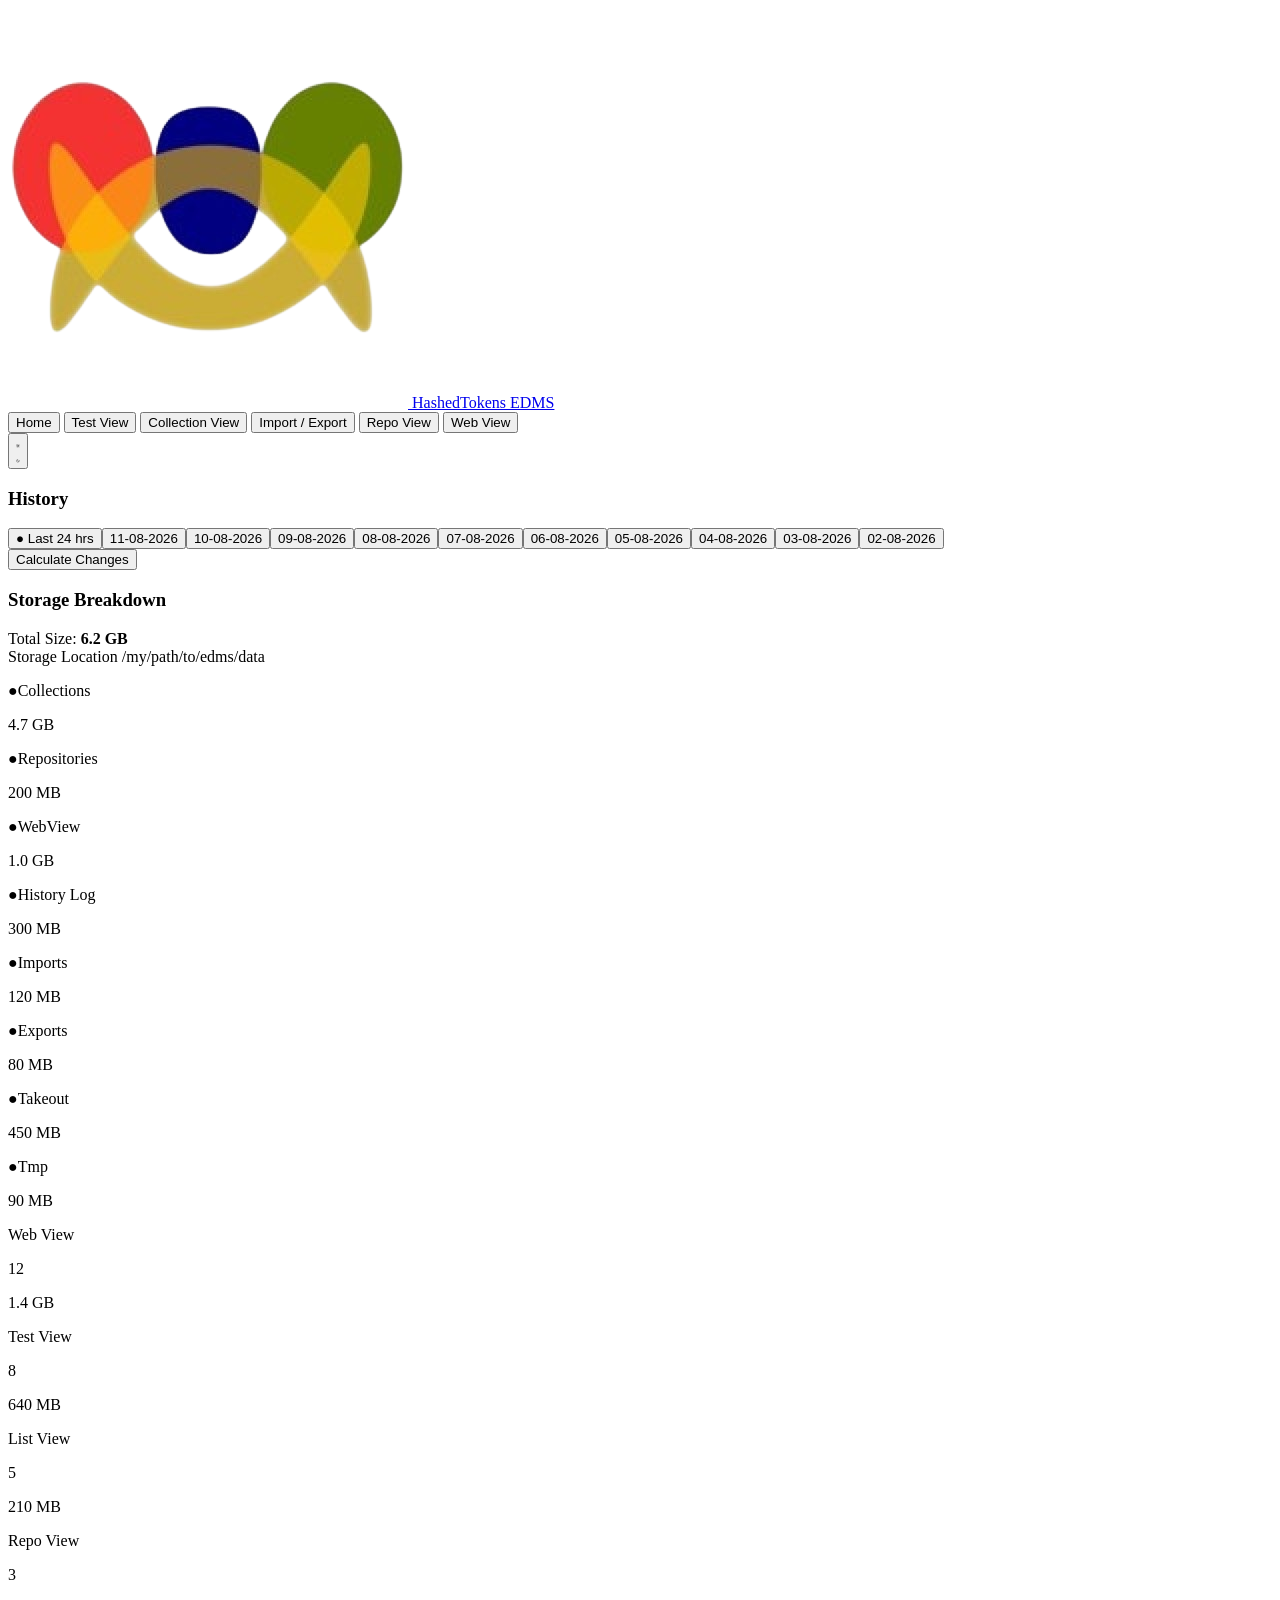
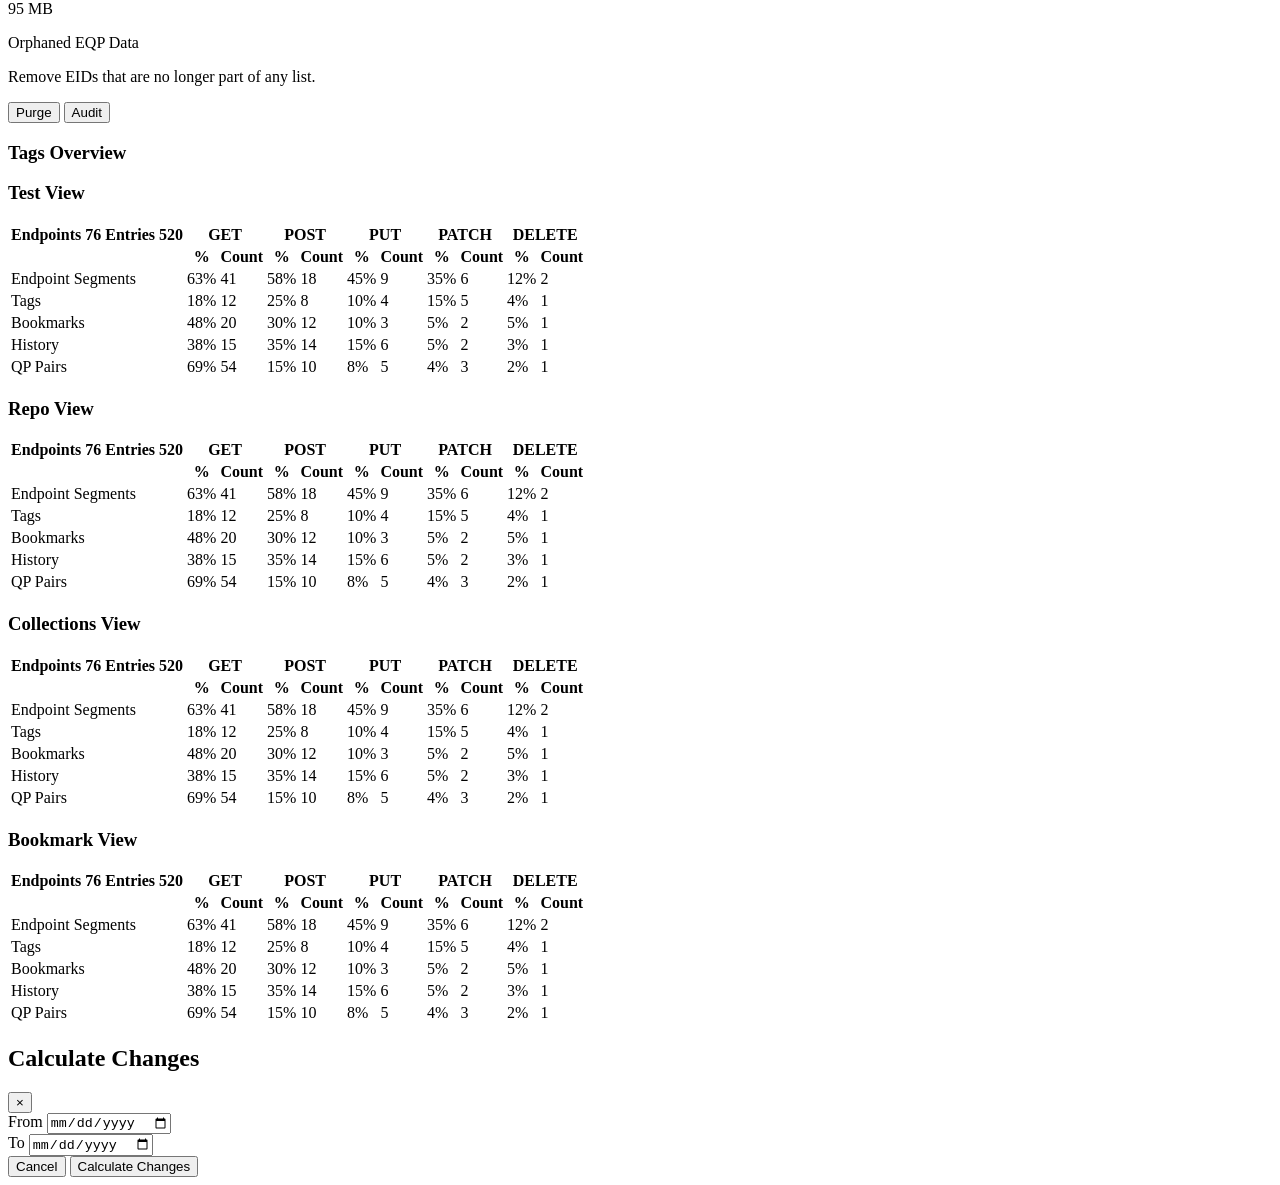
==== commit 9d173dab: "Merge remote-tracking branch 'fork/tmp' into integrate-tmp-v2" ====
--- a/frontend/src/pages/index.html
+++ b/frontend/src/pages/index.html
@@ -2,525 +2,421 @@
 <html lang="en">
 
 <head>
-  <meta charset="UTF-8">
-  <meta name="viewport" content="width=device-width, initial-scale=1.0">
-
-  <title>EDMS Dashboard</title>
-
-  <link href="../styles/output.css" rel="stylesheet">
-
-  <link href="https://fonts.googleapis.com/css2?family=Inter:wght@400;500;600;700&display=swap" rel="stylesheet">
+    <meta charset="UTF-8">
+    <meta name="viewport" content="width=device-width, initial-scale=1.0">
+
+    <title>EDMS Dashboard</title>
+
+    <link href="../styles/output.css" rel="stylesheet">
+    <link href="https://fonts.googleapis.com/css2?family=Inter:wght@400;500;600;700&display=swap" rel="stylesheet">
+
+    <!-- Flash-prevention: set theme class before first paint -->
+    <script>
+        (function () {
+            const theme = localStorage.getItem('theme') || 'dark';
+            document.documentElement.classList.toggle('dark', theme === 'dark');
+        })();
+    </script>
 </head>
 
-<body class="min-h-screen bg-slate-950 font-[Inter] text-slate-100" data-current-page="dashboard">
-
-  <!-- PAGE -->
-  <div class="min-h-screen p-3 sm:p-4">
-
-    <div class="mx-auto flex min-h-[calc(100vh-1.5rem)]
-                   max-w-screen-2xl flex-col overflow-hidden
-                   rounded-xl border border-slate-800 bg-slate-900">
-
-      <header class="flex shrink-0 flex-wrap items-center
-                       justify-between gap-3
-                       border-b border-slate-700/40
-                       bg-[#162235] px-4 py-3 sm:px-6">
-
-        <!-- Logo / Title -->
-        <div class="flex min-w-0 flex-col gap-0.5">
-
-          <h1 class="truncate text-xl font-bold
-                               tracking-tight text-white sm:text-2xl">
-            Dashboard
-          </h1>
-
-          <p class="text-xs text-slate-400">
-            Overview of your endpoint inventory
-          </p>
-
+<body class="min-h-screen overflow-hidden bg-slate-100 dark:bg-slate-950
+             font-[Inter] text-slate-800 dark:text-slate-100 transition-colors" data-current-page="dashboard">
+
+    <!-- =========================================================
+         PAGE
+    ========================================================== -->
+    <div class="h-screen p-3">
+        <div class="mx-auto flex h-full max-w-screen-2xl flex-col overflow-hidden rounded-xl
+                    border border-slate-300 dark:border-slate-700
+                    bg-slate-100 dark:bg-slate-900">
+
+            <!-- =====================================================
+                 HEADER
+            ====================================================== -->
+            <header class="flex shrink-0 flex-wrap items-center justify-between gap-3
+                           border-b border-slate-200 dark:border-slate-700/40
+                           bg-slate-100 dark:bg-[#162235] px-3 py-2 sm:px-4">
+
+                <!-- Logo / Title -->
+                <a href="./index.html" class="brand group flex shrink-0 items-center gap-2.5">
+                    <img src="../images/logo.png" alt="HashedTokens" class="h-8 w-auto object-contain"> <span
+                        class="text-lg font-bold tracking-tight text-slate-800 dark:text-white">
+                        HashedTokens EDMS
+                    </span>
+                </a>
+
+                <!-- Header actions: nav + theme toggle -->
+                <div class="flex items-center gap-2">
+
+                    <!-- Navigation -->
+                    <nav class="navbar flex items-center gap-1 rounded bg-slate-100 p-1 dark:bg-transparent">
+
+                        <!-- Home (active) -->
+                        <button id="homenav" data-target="./index.html" data-page="home" class="nav-button rounded px-3.5 py-1.5 text-sm font-medium text-white
+                                   bg-slate-900 dark:bg-cyan-500
+                                   shadow-lg shadow-slate-900/30 dark:shadow-cyan-500/30">
+                            Home
+                        </button>
+
+                        <!-- Test View -->
+                        <button id="testnav" data-target="./testview.html" data-page="test" class="nav-button rounded-lg px-3.5 py-1.5 text-sm font-medium text-slate-500
+                                   transition hover:bg-slate-200 hover:text-slate-900
+                                   dark:text-slate-400 dark:hover:bg-slate-700 dark:hover:text-white">
+                            Test View
+                        </button>
+
+
+                        <!-- Collection View -->
+                        <button id="collectionnav" data-target="./collection_view.html" data-page="collection" class="nav-button rounded-lg px-3.5 py-1.5 text-sm font-medium text-slate-500
+                                   transition hover:bg-slate-200 hover:text-slate-900
+                                   dark:text-slate-400 dark:hover:bg-slate-700 dark:hover:text-white">
+                            Collection View
+                        </button>
+
+                        <!-- Import / Export -->
+                        <button id="importexportnav" data-target="./import_export.html" data-page="import_export" class="nav-button rounded-lg px-3.5 py-1.5 text-sm font-medium text-slate-500
+                                   transition hover:bg-slate-200 hover:text-slate-900
+                                   dark:text-slate-400 dark:hover:bg-slate-700 dark:hover:text-white">
+                            Import / Export
+                        </button>
+
+                        <!-- Repo View -->
+                        <button id="reponav" data-target="./repoview.html" data-page="repo" class="nav-button rounded-lg px-3.5 py-1.5 text-sm font-medium text-slate-500
+                                   transition hover:bg-slate-200 hover:text-slate-900
+                                   dark:text-slate-400 dark:hover:bg-slate-700 dark:hover:text-white">
+                            Repo View
+                        </button>
+
+                        <button id="webnav" data-target="./webview.html" data-page="web" class="nav-button rounded-lg px-3.5 py-1.5 text-sm font-medium text-slate-500
+                                   transition hover:bg-slate-200 hover:text-slate-900
+                                   dark:text-slate-400 dark:hover:bg-slate-700 dark:hover:text-white">
+                            Web View
+                        </button>
+                    </nav>
+
+                    <!-- Theme toggle -->
+                    <button id="themeToggle" type="button" title="Toggle theme" class="flex h-8 w-8 items-center justify-center rounded-full
+                               bg-slate-200 dark:bg-slate-700
+                               text-slate-700 dark:text-slate-200
+                               border border-slate-300 dark:border-slate-600
+                               transition
+                               hover:bg-slate-300 dark:hover:bg-slate-600
+                               hover:text-slate-900 dark:hover:text-white
+                               hover:border-cyan-400/50">
+
+                        <svg id="iconSun" xmlns="http://www.w3.org/2000/svg" viewBox="0 0 24 24" fill="none"
+                            stroke="currentColor" stroke-width="2" stroke-linecap="round" stroke-linejoin="round"
+                            class="hidden h-4 w-4">
+                            <circle cx="12" cy="12" r="4"></circle>
+                            <path
+                                d="M12 2v2M12 20v2M4.93 4.93l1.41 1.41M17.66 17.66l1.41 1.41M2 12h2M20 12h2M6.34 17.66l-1.41 1.41M19.07 4.93l-1.41 1.41">
+                            </path>
+                        </svg>
+
+                        <svg id="iconMoon" xmlns="http://www.w3.org/2000/svg" viewBox="0 0 24 24" fill="none"
+                            stroke="currentColor" stroke-width="2" stroke-linecap="round" stroke-linejoin="round"
+                            class="h-4 w-4">
+                            <path d="M21 12.79A9 9 0 1 1 11.21 3a7 7 0 0 0 9.79 9.79z"></path>
+                        </svg>
+                    </button>
+                </div>
+            </header>
+
+            <!-- =====================================================
+                 MAIN
+            ====================================================== -->
+            <main class="min-h-0 flex-1 overflow-auto p-3 sm:p-4">
+
+                <div class="grid grid-cols-1 gap-3 lg:grid-cols-[200px_1fr]">
+
+                    <!-- LEFT COLUMN: History + Calculate Changes -->
+                    <div class="flex flex-col gap-3">
+
+                        <!-- HISTORY -->
+                        <section class="h-fit overflow-hidden rounded-lg
+                                        border border-slate-300 dark:border-slate-700
+                                        bg-slate-100 dark:bg-slate-900">
+                            <div class="border-b border-slate-200 px-3 py-3 dark:border-slate-800">
+                                <h3 class="text-xs font-semibold uppercase tracking-wide
+                                           text-slate-500 dark:text-slate-400">
+                                    History
+                                </h3>
+                            </div>
+
+                            <div id="historyDateList" class="max-h-64 overflow-y-auto">
+                                <!-- JavaScript will add dates here -->
+                            </div>
+                        </section>
+
+                        <!-- CALCULATE CHANGES BUTTON -->
+                        <section class="rounded-lg border border-slate-300 dark:border-slate-700
+                                        bg-slate-100 dark:bg-slate-900 p-3">
+                            <button id="calculateChanges" type="button" class="w-full rounded-full bg-slate-900 dark:bg-cyan-500
+                                       px-4 py-2 text-xs font-semibold
+                                       text-white dark:text-slate-950 transition
+                                       hover:bg-slate-800 dark:hover:bg-cyan-400">
+                                Calculate Changes
+                            </button>
+                        </section>
+                    </div>
+
+                    <!-- STORAGE BREAKDOWN -->
+                    <section class="rounded-lg border border-slate-300 dark:border-slate-700
+                                    bg-slate-100 dark:bg-slate-900 p-4">
+
+                        <div class="flex items-center justify-between">
+                            <h3 class="text-xs font-semibold uppercase tracking-wide
+                                       text-slate-500 dark:text-slate-400">
+                                Storage Breakdown
+                            </h3>
+                            <span class="text-xs text-slate-500 dark:text-slate-400">
+                                Total Size:
+                                <strong class="text-base text-slate-900 dark:text-white">6.2 GB</strong>
+                            </span>
+                        </div>
+
+                        <div class="mt-1 flex items-center justify-between">
+                            <span class="text-xs text-slate-500 dark:text-slate-400">Storage Location</span>
+                            <span
+                                class="font-mono text-xs text-slate-600 dark:text-slate-300">/my/path/to/edms/data</span>
+                        </div>
+
+                        <!-- Storage bar -->
+                        <div class="mb-4 mt-2 h-2.5 overflow-hidden rounded-full bg-slate-200 dark:bg-slate-800">
+                            <div class="flex h-full w-full">
+                                <div class="h-full bg-blue-500" style="width: 76%;"></div>
+                                <div class="h-full bg-emerald-500" style="width: 3%;"></div>
+                                <div class="h-full bg-amber-500" style="width: 16%;"></div>
+                                <div class="h-full bg-purple-500" style="width: 5%;"></div>
+                            </div>
+                        </div>
+
+                        <!-- Storage cards -->
+                        <div class="grid grid-cols-1 gap-3 sm:grid-cols-2 xl:grid-cols-4">
+
+                            <!-- Collections -->
+                            <div
+                                class="rounded-lg border border-slate-300 bg-slate-50 p-3 dark:border-slate-800 dark:bg-slate-800/50">
+                                <p class="text-xs text-slate-500 dark:text-slate-400">
+                                    <span class="mr-1 text-blue-500 dark:text-blue-400">●</span>Collections
+                                </p>
+                                <p class="mt-1 text-xl font-semibold text-slate-900 dark:text-slate-100">4.7 GB</p>
+                            </div>
+
+                            <!-- Repositories -->
+                            <div
+                                class="rounded-lg border border-slate-300 bg-slate-50 p-3 dark:border-slate-800 dark:bg-slate-800/50">
+                                <p class="text-xs text-slate-500 dark:text-slate-400">
+                                    <span class="mr-1 text-emerald-500 dark:text-emerald-400">●</span>Repositories
+                                </p>
+                                <p class="mt-1 text-xl font-semibold text-slate-900 dark:text-slate-100">200 MB</p>
+                            </div>
+
+                            <!-- WebView -->
+                            <div
+                                class="rounded-lg border border-slate-300 bg-slate-50 p-3 dark:border-slate-800 dark:bg-slate-800/50">
+                                <p class="text-xs text-slate-500 dark:text-slate-400">
+                                    <span class="mr-1 text-amber-500 dark:text-amber-400">●</span>WebView
+                                </p>
+                                <p class="mt-1 text-xl font-semibold text-slate-900 dark:text-slate-100">1.0 GB</p>
+                            </div>
+
+                            <!-- History Log -->
+                            <div
+                                class="rounded-lg border border-slate-300 bg-slate-50 p-3 dark:border-slate-800 dark:bg-slate-800/50">
+                                <p class="text-xs text-slate-500 dark:text-slate-400">
+                                    <span class="mr-1 text-purple-500 dark:text-purple-400">●</span>History Log
+                                </p>
+                                <p class="mt-1 text-xl font-semibold text-slate-900 dark:text-slate-100">300 MB</p>
+                            </div>
+
+                            <!-- Imports -->
+                            <div
+                                class="rounded-lg border border-slate-300 bg-slate-50 p-3 dark:border-slate-800 dark:bg-slate-800/50">
+                                <p class="text-xs text-slate-500 dark:text-slate-400">
+                                    <span class="mr-1 text-cyan-500 dark:text-cyan-400">●</span>Imports
+                                </p>
+                                <p class="mt-1 text-xl font-semibold text-slate-900 dark:text-slate-100">120 MB</p>
+                            </div>
+
+                            <!-- Exports -->
+                            <div
+                                class="rounded-lg border border-slate-300 bg-slate-50 p-3 dark:border-slate-800 dark:bg-slate-800/50">
+                                <p class="text-xs text-slate-500 dark:text-slate-400">
+                                    <span class="mr-1 text-pink-500 dark:text-pink-400">●</span>Exports
+                                </p>
+                                <p class="mt-1 text-xl font-semibold text-slate-900 dark:text-slate-100">80 MB</p>
+                            </div>
+
+                            <!-- Takeout -->
+                            <div
+                                class="rounded-lg border border-slate-300 bg-slate-50 p-3 dark:border-slate-800 dark:bg-slate-800/50">
+                                <p class="text-xs text-slate-500 dark:text-slate-400">
+                                    <span class="mr-1 text-teal-500 dark:text-teal-400">●</span>Takeout
+                                </p>
+                                <p class="mt-1 text-xl font-semibold text-slate-900 dark:text-slate-100">450 MB</p>
+                            </div>
+
+                            <!-- Tmp -->
+                            <div
+                                class="rounded-lg border border-slate-300 bg-slate-50 p-3 dark:border-slate-800 dark:bg-slate-800/50">
+                                <p class="text-xs text-slate-500 dark:text-slate-400">
+                                    <span class="mr-1 text-rose-500 dark:text-rose-400">●</span>Tmp
+                                </p>
+                                <p class="mt-1 text-xl font-semibold text-slate-900 dark:text-slate-100">90 MB</p>
+                            </div>
+                        </div>
+
+                        <!-- View statistics -->
+                        <div class="mt-3 grid grid-cols-1 gap-3 sm:grid-cols-2 xl:grid-cols-4">
+
+                            <div
+                                class="rounded-lg border border-slate-300 bg-slate-50 p-3 dark:border-slate-800 dark:bg-slate-800/50">
+                                <p class="text-xs text-slate-500 dark:text-slate-400">Web View</p>
+                                <p class="mt-1 text-xl font-semibold text-slate-900 dark:text-slate-100">12</p>
+                                <p class="text-[10px] text-slate-400 dark:text-slate-500">1.4 GB</p>
+                            </div>
+
+                            <div
+                                class="rounded-lg border border-slate-300 bg-slate-50 p-3 dark:border-slate-800 dark:bg-slate-800/50">
+                                <p class="text-xs text-slate-500 dark:text-slate-400">Test View</p>
+                                <p class="mt-1 text-xl font-semibold text-slate-900 dark:text-slate-100">8</p>
+                                <p class="text-[10px] text-slate-400 dark:text-slate-500">640 MB</p>
+                            </div>
+
+                            <div
+                                class="rounded-lg border border-slate-300 bg-slate-50 p-3 dark:border-slate-800 dark:bg-slate-800/50">
+                                <p class="text-xs text-slate-500 dark:text-slate-400">List View</p>
+                                <p class="mt-1 text-xl font-semibold text-slate-900 dark:text-slate-100">5</p>
+                                <p class="text-[10px] text-slate-400 dark:text-slate-500">210 MB</p>
+                            </div>
+
+                            <div
+                                class="rounded-lg border border-slate-300 bg-slate-50 p-3 dark:border-slate-800 dark:bg-slate-800/50">
+                                <p class="text-xs text-slate-500 dark:text-slate-400">Repo View</p>
+                                <p class="mt-1 text-xl font-semibold text-slate-900 dark:text-slate-100">3</p>
+                                <p class="text-[10px] text-slate-400 dark:text-slate-500">95 MB</p>
+                            </div>
+                        </div>
+                    </section>
+                </div>
+
+                <!-- ORPHANED EQP DATA -->
+                <section class="mt-3 rounded-lg border border-slate-300 dark:border-slate-700
+                                bg-slate-100 dark:bg-slate-900 p-3">
+                    <div class="flex items-center justify-between gap-4">
+                        <div>
+                            <p class="text-xs font-semibold uppercase tracking-wide text-slate-500 dark:text-slate-400">
+                                Orphaned EQP Data
+                            </p>
+                            <p class="mt-1 text-sm text-slate-700 dark:text-slate-300">
+                                Remove EIDs that are no longer part of any list.
+                            </p>
+                        </div>
+
+                        <div class="flex items-center gap-2">
+                            <button id="purgeButton" type="button" class="rounded-full bg-slate-900 dark:bg-cyan-500
+                                       px-8 py-2 text-xs font-semibold
+                                       text-white dark:text-slate-950 transition
+                                       hover:bg-slate-800 dark:hover:bg-cyan-400">
+                                Purge
+                            </button>
+
+                            <button id="auditButton" type="button" class="rounded-full bg-slate-900 dark:bg-cyan-500
+                                       px-8 py-2 text-xs font-semibold
+                                       text-white dark:text-slate-950 transition
+                                       hover:bg-slate-800 dark:hover:bg-cyan-400">
+                                Audit
+                            </button>
+                        </div>
+                    </div>
+                </section>
+
+                <!-- TAGS OVERVIEW -->
+                <section class="mt-3 rounded-lg border border-slate-300 dark:border-slate-700
+                                bg-slate-100 dark:bg-slate-900 p-3">
+                    <h3 class="text-sm font-semibold text-slate-800 dark:text-slate-200">
+                        Tags Overview
+                    </h3>
+                    <div id="tagsContainer" class="mt-2 flex flex-wrap gap-2">
+                        <!-- Tags are added here -->
+                    </div>
+                </section>
+
+                <!-- TEST VIEW -->
+                <div id="testTable" class="mt-3"></div>
+
+                <!-- REPO VIEW -->
+                <div id="repoTable" class="mt-3"></div>
+
+                <!-- COLLECTIONS VIEW -->
+                <div id="collectionTable" class="mt-3"></div>
+
+                <!-- BOOKMARK VIEW -->
+                <div id="bookmarkTable" class="mt-3"></div>
+
+                <!-- CALCULATE CHANGES MODAL -->
+                <div id="changesModal" class="fixed inset-0 z-50 hidden items-center justify-center bg-black/40">
+
+                    <div class="w-full max-w-md rounded bg-slate-100 p-5 shadow-2xl dark:bg-slate-800">
+
+                        <!-- Header -->
+                        <div class="flex items-center justify-between">
+                            <h2 class="text-base font-semibold text-slate-800 dark:text-slate-100">
+                                Calculate Changes
+                            </h2>
+                            <button id="closeChangesModal" type="button"
+                                class="text-xl text-slate-500 hover:text-slate-800 dark:text-slate-400 dark:hover:text-white">
+                                ×
+                            </button>
+                        </div>
+
+                        <!-- Date fields -->
+                        <div class="mt-5 grid grid-cols-2 gap-4">
+                            <div>
+                                <label class="mb-1 block text-xs font-semibold text-slate-500 dark:text-slate-400">
+                                    From
+                                </label>
+                                <input type="date" id="changesFromDate" class="w-full rounded border border-slate-300 dark:border-slate-600
+                                           bg-slate-100 dark:bg-slate-700 px-2.5 py-2
+                                           text-sm text-slate-800 dark:text-slate-100">
+                            </div>
+
+                            <div>
+                                <label class="mb-1 block text-xs font-semibold text-slate-500 dark:text-slate-400">
+                                    To
+                                </label>
+                                <input type="date" id="changesToDate" class="w-full rounded border border-slate-300 dark:border-slate-600
+                                           bg-slate-100 dark:bg-slate-700 px-2.5 py-2
+                                           text-sm text-slate-800 dark:text-slate-100">
+                            </div>
+                        </div>
+
+                        <!-- Buttons -->
+                        <div class="mt-5 flex justify-end gap-2">
+                            <button id="cancelChanges" type="button" class="rounded border border-slate-300 dark:border-slate-600
+                                       bg-slate-100 dark:bg-slate-700 px-3 py-2
+                                       text-xs font-semibold text-slate-600 dark:text-slate-300">
+                                Cancel
+                            </button>
+
+                            <button id="submitChanges" type="button" class="rounded-md bg-slate-900 dark:bg-slate-600 px-3 py-2
+                                       text-xs font-semibold text-white">
+                                Calculate Changes
+                            </button>
+                        </div>
+                    </div>
+                </div>
+
+            </main>
         </div>
-
-
-        <!-- Navigation -->
-        <nav class="navbar
-                    flex
-                    items-center
-                    bg-slate-800
-                    rounded-full
-                    gap-1
-                    p-1">
-
-          <button id="homenav" data-target="./index.html" data-page="home" class="nav-button
-                        px-3.5
-                        py-1.5
-                        rounded-lg
-                        text-sm
-                        font-medium
-                        bg-cyan-500
-                        text-white
-                        shadow-lg
-                        shadow-cyan-500/30">
-            Home
-          </button>
-
-          <button id="testnav" data-target="./testview.html" data-page="test" class="nav-button
-                        px-3.5
-                        py-1.5
-                        rounded-lg
-                        text-sm
-                        font-medium
-                        text-slate-400
-                        hover:bg-slate-700
-                        hover:text-white
-                        transition">
-            Test View
-          </button>
-
-          <button id="collectionnav" data-target="./collection_view.html" data-page="collection" class="nav-button
-                        px-3.5
-                        py-1.5
-                        rounded-lg
-                        text-sm
-                        font-medium
-                        text-slate-400
-                        hover:bg-slate-700
-                        hover:text-white
-                        transition">
-            Collection View
-          </button>
-          <button id="importexportnav" data-target="./import_export.html" data-page="import_export" class="nav-button
-                        px-3.5
-                        py-1.5
-                        rounded-lg
-                        text-sm
-                        font-medium
-                        text-slate-400
-                        hover:bg-slate-700
-                        hover:text-white
-                        transition">
-            Import-Export
-          </button>
-
-          <button id="reponav" data-target="./repoview.html" data-page="repo" class="nav-button
-           px-3.5 py-1.5 rounded-lg
-           text-sm font-medium
-           text-slate-400
-           hover:bg-slate-700
-           hover:text-white
-           transition">
-            Repo View
-          </button>
-
-                    <!-- Web View -->
-                    <button id="webnav" data-target="./webview.html" data-page="web" class="nav-button
-                                   rounded-lg
-                                   px-3.5 py-1.5
-                                   text-sm
-                                   font-medium
-                                   text-slate-400
-                                   transition
-                                   hover:bg-slate-700
-                                   hover:text-white">
-                        Web View
-                    </button>
-
-        </nav>
-
-      </header>
-      <main class="min-h-0 flex-1 overflow-auto p-4 sm:p-6">
-        <div class="grid grid-cols-1 gap-5 lg:grid-cols-[200px_1fr]">
-
-          <!-- HISTORY -->
-          <section class="h-fit overflow-hidden rounded-lg
-               border border-slate-800 bg-slate-900">
-            <div class="border-b border-slate-800 px-3 py-3">
-              <h3 class="text-xs font-semibold uppercase
-                       tracking-wide text-slate-400">
-                History
-              </h3>
-            </div>
-
-            <div id="historyDateList" class="max-h-64 overflow-y-auto">
-              <!-- JavaScript will add dates here -->
-            </div>
-          </section>
-
-
-          <!-- STORAGE BREAKDOWN -->
-          <section class="rounded-lg border border-slate-800
-     bg-slate-900 p-4">
-
-            <div class="mb-4 flex items-center justify-between">
-
-              <h3 class="text-xs font-semibold uppercase
-               tracking-wide text-slate-400">
-                Storage Breakdown
-              </h3>
-
-              <span class="text-sm text-slate-400">
-                Total Size:
-                <strong class="text-lg text-white">6.2 GB</strong>
-              </span>
-
-            </div>
-
-
-            <!-- Storage bar -->
-            <div class="mb-5 h-4 overflow-hidden rounded-full bg-slate-800">
-              <div class="flex h-full w-full">
-
-                <div class="h-full bg-blue-500" style="width: 76%;"></div>
-
-                <div class="h-full bg-emerald-500" style="width: 3%;"></div>
-
-                <div class="h-full bg-amber-500" style="width: 16%;"></div>
-
-                <div class="h-full bg-purple-500" style="width: 5%;"></div>
-
-              </div>
-            </div>
-            <!-- Storage Cards -->
-            <div class="grid grid-cols-1 gap-3
-            sm:grid-cols-2 xl:grid-cols-4">
-
-              <!-- Collections -->
-              <div class="rounded-lg border border-slate-800
-              bg-slate-800/50 p-3">
-
-                <p class="text-xs text-slate-400">
-                  <span class="mr-1 text-blue-400">●</span>
-                  Collections
-                </p>
-
-                <p class="mt-1 text-xl font-semibold text-slate-100">
-                  4.7 GB
-                </p>
-
-              </div>
-
-
-              <!-- Repositories -->
-              <div class="rounded-lg border border-slate-800
-              bg-slate-800/50 p-3">
-
-                <p class="text-xs text-slate-400">
-                  <span class="mr-1 text-emerald-400">●</span>
-                  Repositories
-                </p>
-
-                <p class="mt-1 text-xl font-semibold text-slate-100">
-                  200 MB
-                </p>
-
-              </div>
-
-
-              <!-- WebView Cache -->
-              <div class="rounded-lg border border-slate-800
-              bg-slate-800/50 p-3">
-
-                <p class="text-xs text-slate-400">
-                  <span class="mr-1 text-amber-400">●</span>
-                  WebView Cache
-                </p>
-
-                <p class="mt-1 text-xl font-semibold text-slate-100">
-                  1.0 GB
-                </p>
-
-              </div>
-
-
-              <!-- History Log -->
-              <div class="rounded-lg border border-slate-800
-              bg-slate-800/50 p-3">
-
-                <p class="text-xs text-slate-400">
-                  <span class="mr-1 text-purple-400">●</span>
-                  History Log
-                </p>
-
-                <p class="mt-1 text-xl font-semibold text-slate-100">
-                  300 MB
-                </p>
-
-              </div>
-
-
-              <!-- Imports -->
-              <div class="rounded-lg border border-slate-800
-              bg-slate-800/50 p-3">
-
-                <p class="text-xs text-slate-400">
-                  <span class="mr-1 text-cyan-400">●</span>
-                  Imports
-                </p>
-
-                <p class="mt-1 text-xl font-semibold text-slate-100">
-                  120 MB
-                </p>
-
-              </div>
-
-
-              <!-- Exports -->
-              <div class="rounded-lg border border-slate-800
-              bg-slate-800/50 p-3">
-
-                <p class="text-xs text-slate-400">
-                  <span class="mr-1 text-pink-400">●</span>
-                  Exports
-                </p>
-
-                <p class="mt-1 text-xl font-semibold text-slate-100">
-                  80 MB
-                </p>
-
-              </div>
-
-            </div>
-
-
-            <!-- View Statistics -->
-            <div class="mt-3 grid grid-cols-1 gap-3
-              sm:grid-cols-2 xl:grid-cols-4">
-
-              <div class="rounded-lg border border-slate-800
-                bg-slate-800/50 p-3">
-
-                <p class="text-xs text-slate-400">
-                  Web View
-                </p>
-
-                <p class="mt-1 text-xl font-semibold text-slate-100">
-                  12
-                </p>
-
-              </div>
-
-
-              <div class="rounded-lg border border-slate-800
-                bg-slate-800/50 p-3">
-
-                <p class="text-xs text-slate-400">
-                  Test View
-                </p>
-
-                <p class="mt-1 text-xl font-semibold text-slate-100">
-                  8
-                </p>
-
-              </div>
-
-
-              <div class="rounded-lg border border-slate-800
-                bg-slate-800/50 p-3">
-
-                <p class="text-xs text-slate-400">
-                  List View
-                </p>
-
-                <p class="mt-1 text-xl font-semibold text-slate-100">
-                  5
-                </p>
-
-              </div>
-              <div class="rounded-lg border border-slate-800
-                bg-slate-800/50 p-3">
-
-                <p class="text-xs text-slate-400">
-                  Repo View
-                </p>
-
-                <p class="mt-1 text-xl font-semibold text-slate-100">
-                  3
-                </p>
-
-              </div>
-
-            </div>
-
-          </section>
-        </div>
-        <section class="mt-3 rounded-lg border border-slate-800
-                          bg-slate-800/50 p-3">
-
-          <div class="flex items-center justify-between gap-4">
-
-            <div>
-              <p class="text-xs font-semibold uppercase tracking-wide text-slate-400">
-                Orphaned EQP Data
-              </p>
-              <p class="mt-1 text-sm text-slate-300">
-                Remove EIDs that are no longer part of any list.
-              </p>
-            </div>
-
-            <button id="" type="button" class="rounded-md
-           bg-cyan-500
-           px-4 py-2
-           text-xs
-           font-semibold
-           text-slate-950
-           transition
-           hover:bg-cyan-400">
-              Purge
-            </button>
-
-
-          </div>
-
-        </section>
-
-
-
-        <section class="mt-5 rounded-lg border
-                           border-slate-800 bg-slate-900 p-4">
-
-          <h3 class="text-sm font-semibold text-slate-200">
-            Tags Overview
-          </h3>
-
-
-          <div id="tagsContainer" class="mt-3 flex flex-wrap gap-2">
-
-            <!-- Empty tag placeholders -->
-
-
-          </div>
-
-        </section>
-        <!-- Calculate Changes Button -->
-        <div class="mt-5">
-
-          <button id="calculateChanges" type="button" class="rounded-md
-           bg-cyan-500
-           px-4 py-2
-           text-xs
-           font-semibold
-           text-slate-950
-           transition
-           hover:bg-cyan-400">
-            Calculate Changes
-          </button>
-
-        </div>
-
-        <!-- Modal -->
-        <div id="changesModal" class="fixed inset-0 z-50 hidden
-           items-center justify-center
-           bg-black/40">
-
-          <div class="w-full max-w-md
-               rounded-lg
-               bg-white
-               p-5
-               shadow-2xl">
-
-            <!-- Header -->
-            <div class="flex items-center justify-between">
-
-              <h2 class="text-base font-semibold text-slate-800">
-                Calculate Changes
-              </h2>
-
-              <button id="closeChangesModal" type="button" class="text-xl text-slate-500
-                       hover:text-slate-800">
-                ×
-              </button>
-
-            </div>
-
-
-            <!-- Date fields -->
-            <div class="mt-5 grid grid-cols-2 gap-4">
-
-              <div>
-
-                <label class="mb-1 block text-xs
-                           font-semibold text-slate-500">
-                  From
-                </label>
-
-                <input type="date" class="w-full rounded-md
-                           border border-slate-300
-                           px-2.5 py-2
-                           text-sm text-slate-700">
-
-              </div>
-
-
-              <div>
-
-                <label class="mb-1 block text-xs
-                           font-semibold text-slate-500">
-                  To
-                </label>
-
-                <input type="date" class="w-full rounded-md
-                           border border-slate-300
-                           px-2.5 py-2
-                           text-sm text-slate-700">
-
-              </div>
-
-            </div>
-
-
-            <!-- Buttons -->
-            <div class="mt-5 flex justify-end gap-2">
-
-              <button id="cancelChanges" type="button" class="rounded-md
-                       border border-slate-300
-                       bg-white
-                       px-3 py-2
-                       text-xs font-semibold
-                       text-slate-600">
-                Cancel
-              </button>
-
-              <button type="button" class="rounded-md
-                       bg-slate-500
-                       px-3 py-2
-                       text-xs font-semibold
-                       text-white">
-                Calculate Changes
-              </button>
-
-            </div>
-
-          </div>
-
-        </div>
-
-        <!-- TEST VIEW -->
-        <div id="testTable"></div>
-
-
-        <!-- REPO VIEW -->
-        <div id="repoTable"></div>
-
-
-        <!-- COLLECTIONS VIEW -->
-        <div id="collectionTable"></div>
-
-
-        <!-- BOOKMARK VIEW -->
-        <div id="bookmarkTable"></div>
-      </main>
-
     </div>
 
-  </div>
-
-
-  <!-- JavaScript -->
-
-  <script src="../js/dashboard/dashboard.js"></script>
-  <script src="../js/dashboard/table.js"></script>
-
-  <script src="../js/nav-bar.js"></script>
-
+    <!-- JavaScript -->
+    <script src="../js/dashboard/dashboard.js"></script>
+    <script src="../js/dashboard/table.js"></script>
+    <script src="../js/nav-bar.js"></script>
+    <script src="../js/theme.js"></script>
 
 </body>
 
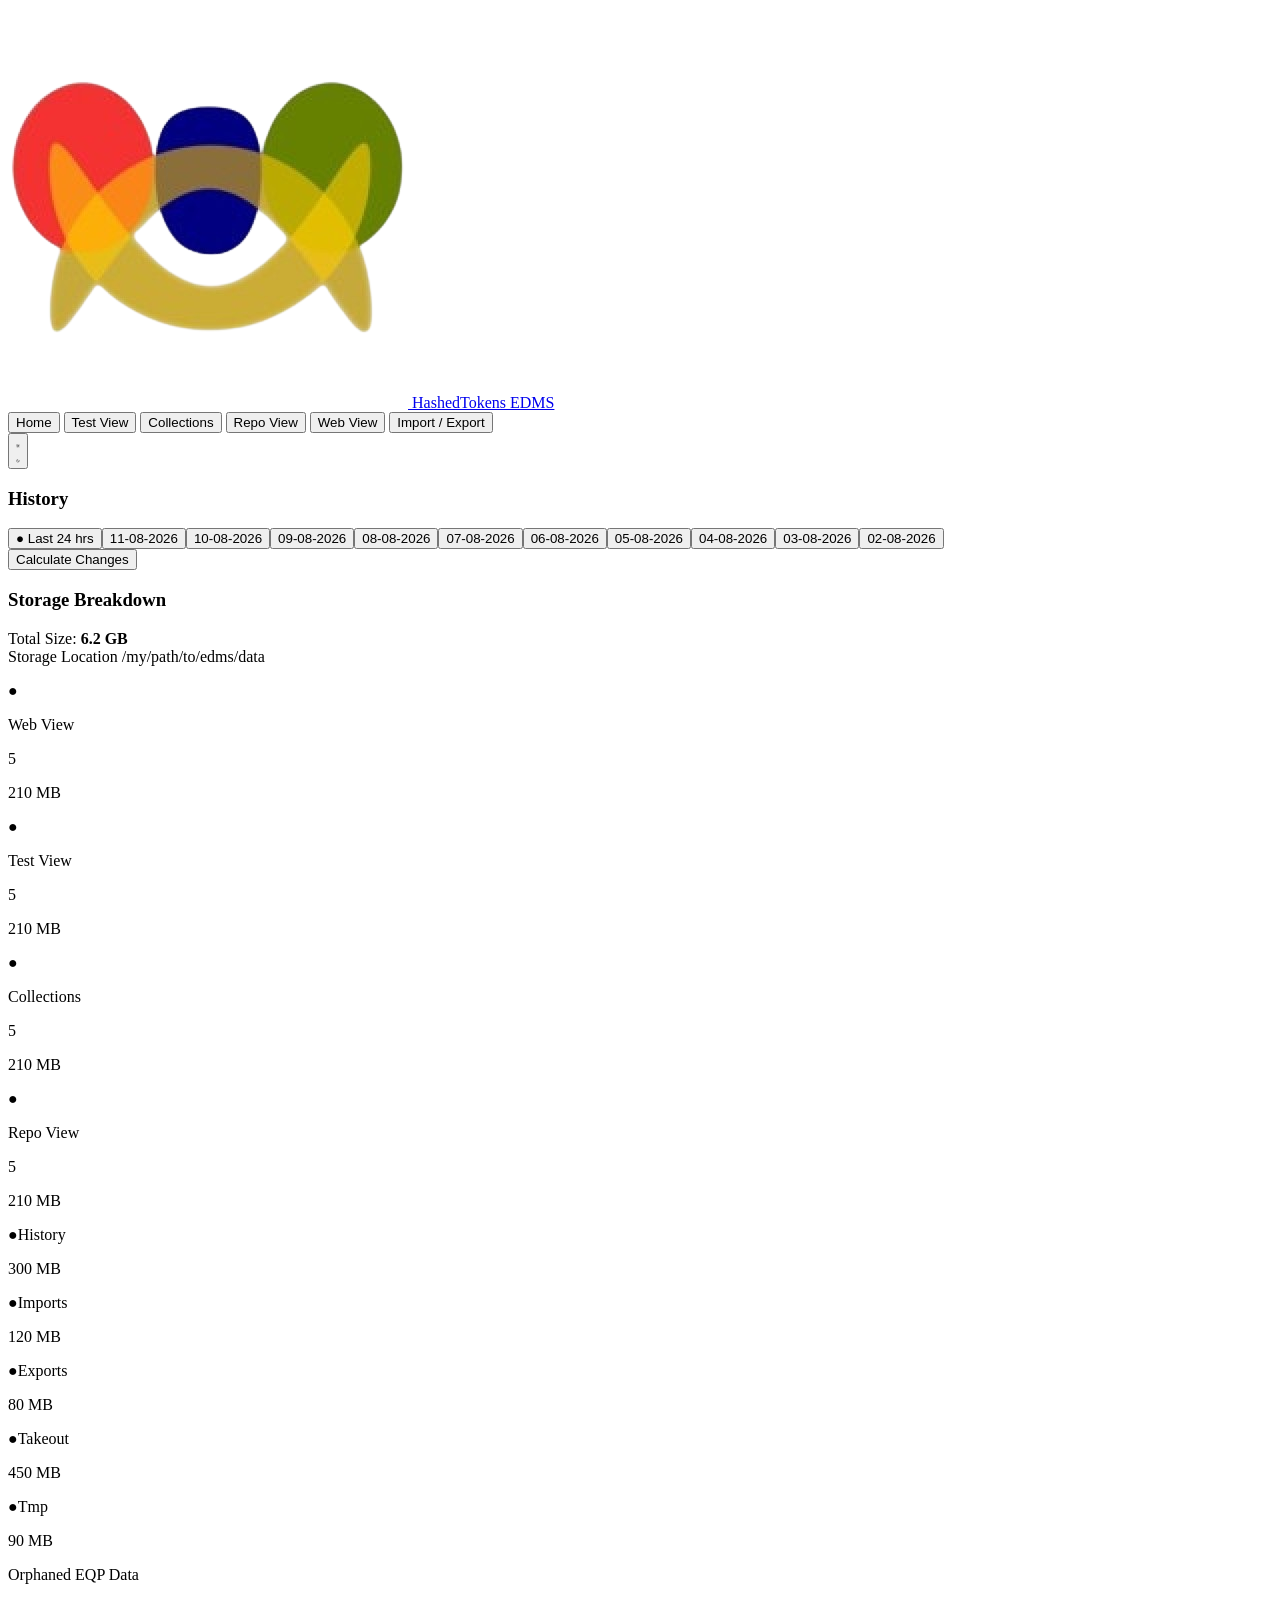
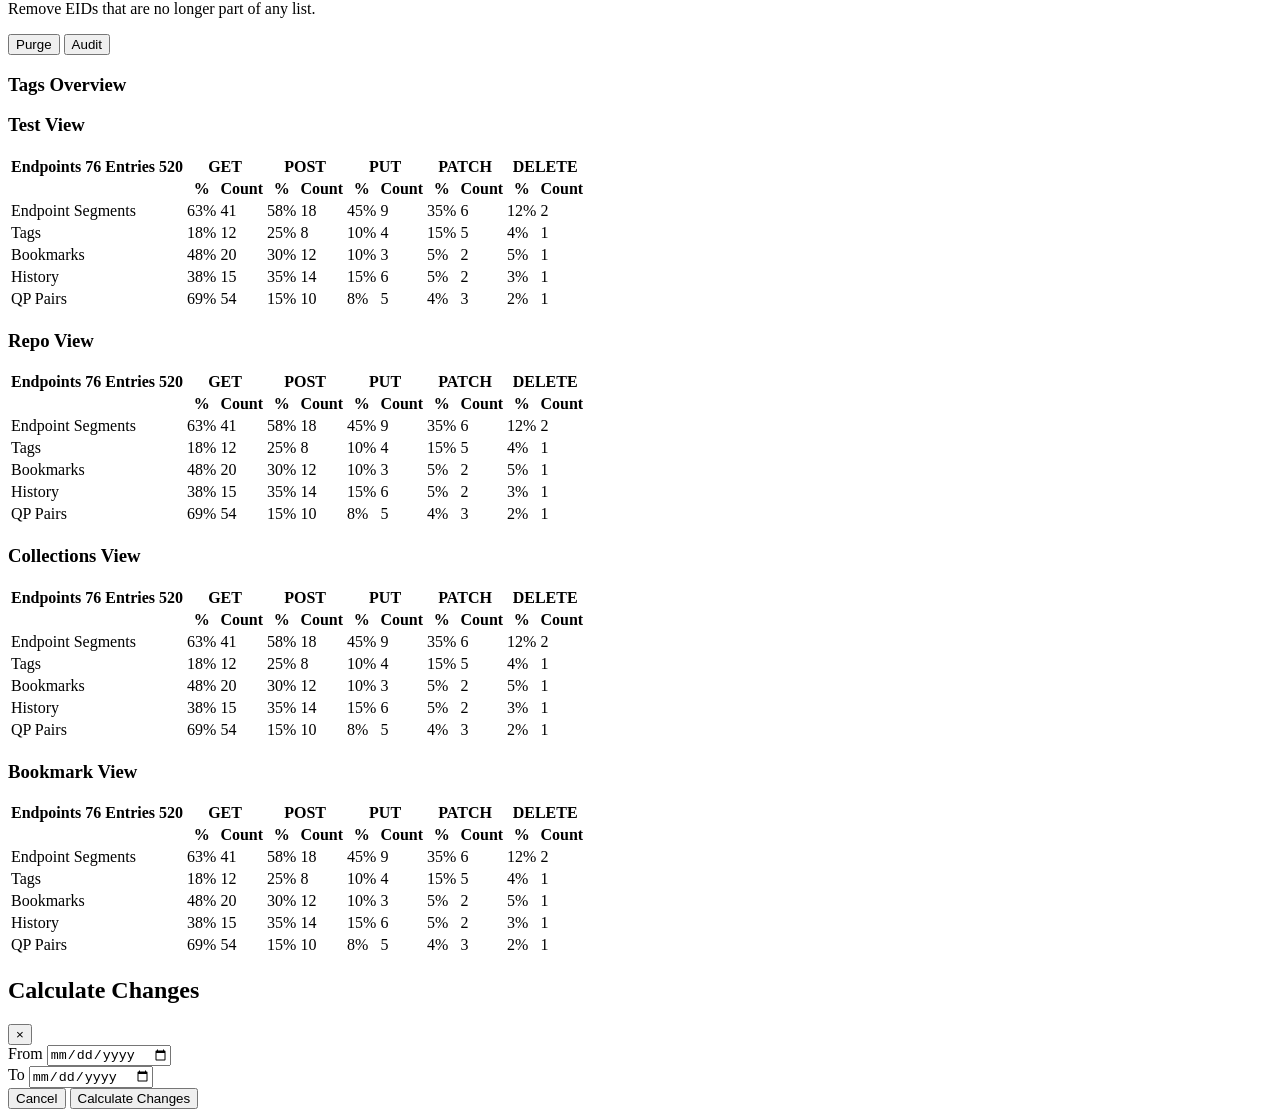
==== commit 53d3604d: "Updated CSS" ====
--- a/frontend/src/pages/index.html
+++ b/frontend/src/pages/index.html
@@ -70,27 +70,27 @@
                         <button id="collectionnav" data-target="./collection_view.html" data-page="collection" class="nav-button rounded-lg px-3.5 py-1.5 text-sm font-medium text-slate-500
                                    transition hover:bg-slate-200 hover:text-slate-900
                                    dark:text-slate-400 dark:hover:bg-slate-700 dark:hover:text-white">
-                            Collection View
-                        </button>
-
+                            Collections
+                        </button>
+
+
+                        <!-- Repo View -->
+                        <button id="reponav" data-target="./repoview.html" data-page="repo" class="nav-button rounded-lg px-3.5 py-1.5 text-sm font-medium text-slate-500
+                                   transition hover:bg-slate-200 hover:text-slate-900
+                                   dark:text-slate-400 dark:hover:bg-slate-700 dark:hover:text-white">
+                            Repo View
+                        </button>
+
+                        <button id="webnav" data-target="./webview.html" data-page="web" class="nav-button rounded-lg px-3.5 py-1.5 text-sm font-medium text-slate-500
+                                   transition hover:bg-slate-200 hover:text-slate-900
+                                   dark:text-slate-400 dark:hover:bg-slate-700 dark:hover:text-white">
+                            Web View
+                        </button>
                         <!-- Import / Export -->
                         <button id="importexportnav" data-target="./import_export.html" data-page="import_export" class="nav-button rounded-lg px-3.5 py-1.5 text-sm font-medium text-slate-500
                                    transition hover:bg-slate-200 hover:text-slate-900
                                    dark:text-slate-400 dark:hover:bg-slate-700 dark:hover:text-white">
                             Import / Export
-                        </button>
-
-                        <!-- Repo View -->
-                        <button id="reponav" data-target="./repoview.html" data-page="repo" class="nav-button rounded-lg px-3.5 py-1.5 text-sm font-medium text-slate-500
-                                   transition hover:bg-slate-200 hover:text-slate-900
-                                   dark:text-slate-400 dark:hover:bg-slate-700 dark:hover:text-white">
-                            Repo View
-                        </button>
-
-                        <button id="webnav" data-target="./webview.html" data-page="web" class="nav-button rounded-lg px-3.5 py-1.5 text-sm font-medium text-slate-500
-                                   transition hover:bg-slate-200 hover:text-slate-900
-                                   dark:text-slate-400 dark:hover:bg-slate-700 dark:hover:text-white">
-                            Web View
                         </button>
                     </nav>
 
@@ -190,42 +190,65 @@
                                 <div class="h-full bg-purple-500" style="width: 5%;"></div>
                             </div>
                         </div>
-
+                        <!-- View statistics -->
+                        <div class="mt-3 grid grid-cols-1 gap-3 sm:grid-cols-2 xl:grid-cols-4">
+
+                            <div
+                                class="rounded-lg border border-slate-300 bg-slate-50 p-3 dark:border-slate-800 dark:bg-slate-800/50">
+
+                                <div class="flex items-center">
+                                    <p class="mr-1 text-amber-500 dark:text-amber-400">●</p>
+                                    <p class="text-xs text-slate-500 dark:text-slate-400">Web View</p>
+                                </div>
+
+                                <p class="mt-1 text-xl font-semibold text-slate-900 dark:text-slate-100">5</p>
+                                <p class="text-[10px] text-slate-400 dark:text-slate-500">210 MB</p>
+                            </div>
+
+                            <div
+                                class="rounded-lg border border-slate-300 bg-slate-50 p-3 dark:border-slate-800 dark:bg-slate-800/50">
+
+                                <div class="flex items-center">
+                                    <p class="mr-1 text-blue-500 dark:text-blue-400">●</p>
+                                    <p class="text-xs text-slate-500 dark:text-slate-400">Test View</p>
+                                </div>
+
+                                <p class="mt-1 text-xl font-semibold text-slate-900 dark:text-slate-100">5</p>
+                                <p class="text-[10px] text-slate-400 dark:text-slate-500">210 MB</p>
+                            </div>
+
+                            <div
+                                class="rounded-lg border border-slate-300 bg-slate-50 p-3 dark:border-slate-800 dark:bg-slate-800/50">
+
+                                <div class="flex items-center">
+                                    <p class="mr-1 text-blue-500 dark:text-blue-400">●</p>
+                                    <p class="text-xs text-slate-500 dark:text-slate-400">Collections</p>
+                                </div>
+
+                                <p class="mt-1 text-xl font-semibold text-slate-900 dark:text-slate-100">5</p>
+                                <p class="text-[10px] text-slate-400 dark:text-slate-500">210 MB</p>
+                            </div>
+
+                            <div
+                                class="rounded-lg border border-slate-300 bg-slate-50 p-3 dark:border-slate-800 dark:bg-slate-800/50">
+
+                                <div class="flex items-center">
+                                    <p class="mr-1 text-emerald-500 dark:text-emerald-400">●</p>
+                                    <p class="text-xs text-slate-500 dark:text-slate-400">Repo View</p>
+                                </div>
+
+                                <p class="mt-1 text-xl font-semibold text-slate-900 dark:text-slate-100">5</p>
+                                <p class="text-[10px] text-slate-400 dark:text-slate-500">210 MB</p>
+                            </div>
+                        </div>
                         <!-- Storage cards -->
-                        <div class="grid grid-cols-1 gap-3 sm:grid-cols-2 xl:grid-cols-4">
-
-                            <!-- Collections -->
+                        <div class="mt-3 grid grid-cols-1 gap-3 sm:grid-cols-2 xl:grid-cols-4">
+
+                            <!-- History Log -->
                             <div
                                 class="rounded-lg border border-slate-300 bg-slate-50 p-3 dark:border-slate-800 dark:bg-slate-800/50">
                                 <p class="text-xs text-slate-500 dark:text-slate-400">
-                                    <span class="mr-1 text-blue-500 dark:text-blue-400">●</span>Collections
-                                </p>
-                                <p class="mt-1 text-xl font-semibold text-slate-900 dark:text-slate-100">4.7 GB</p>
-                            </div>
-
-                            <!-- Repositories -->
-                            <div
-                                class="rounded-lg border border-slate-300 bg-slate-50 p-3 dark:border-slate-800 dark:bg-slate-800/50">
-                                <p class="text-xs text-slate-500 dark:text-slate-400">
-                                    <span class="mr-1 text-emerald-500 dark:text-emerald-400">●</span>Repositories
-                                </p>
-                                <p class="mt-1 text-xl font-semibold text-slate-900 dark:text-slate-100">200 MB</p>
-                            </div>
-
-                            <!-- WebView -->
-                            <div
-                                class="rounded-lg border border-slate-300 bg-slate-50 p-3 dark:border-slate-800 dark:bg-slate-800/50">
-                                <p class="text-xs text-slate-500 dark:text-slate-400">
-                                    <span class="mr-1 text-amber-500 dark:text-amber-400">●</span>WebView
-                                </p>
-                                <p class="mt-1 text-xl font-semibold text-slate-900 dark:text-slate-100">1.0 GB</p>
-                            </div>
-
-                            <!-- History Log -->
-                            <div
-                                class="rounded-lg border border-slate-300 bg-slate-50 p-3 dark:border-slate-800 dark:bg-slate-800/50">
-                                <p class="text-xs text-slate-500 dark:text-slate-400">
-                                    <span class="mr-1 text-purple-500 dark:text-purple-400">●</span>History Log
+                                    <span class="mr-1 text-purple-500 dark:text-purple-400">●</span>History
                                 </p>
                                 <p class="mt-1 text-xl font-semibold text-slate-900 dark:text-slate-100">300 MB</p>
                             </div>
@@ -267,37 +290,7 @@
                             </div>
                         </div>
 
-                        <!-- View statistics -->
-                        <div class="mt-3 grid grid-cols-1 gap-3 sm:grid-cols-2 xl:grid-cols-4">
-
-                            <div
-                                class="rounded-lg border border-slate-300 bg-slate-50 p-3 dark:border-slate-800 dark:bg-slate-800/50">
-                                <p class="text-xs text-slate-500 dark:text-slate-400">Web View</p>
-                                <p class="mt-1 text-xl font-semibold text-slate-900 dark:text-slate-100">12</p>
-                                <p class="text-[10px] text-slate-400 dark:text-slate-500">1.4 GB</p>
-                            </div>
-
-                            <div
-                                class="rounded-lg border border-slate-300 bg-slate-50 p-3 dark:border-slate-800 dark:bg-slate-800/50">
-                                <p class="text-xs text-slate-500 dark:text-slate-400">Test View</p>
-                                <p class="mt-1 text-xl font-semibold text-slate-900 dark:text-slate-100">8</p>
-                                <p class="text-[10px] text-slate-400 dark:text-slate-500">640 MB</p>
-                            </div>
-
-                            <div
-                                class="rounded-lg border border-slate-300 bg-slate-50 p-3 dark:border-slate-800 dark:bg-slate-800/50">
-                                <p class="text-xs text-slate-500 dark:text-slate-400">List View</p>
-                                <p class="mt-1 text-xl font-semibold text-slate-900 dark:text-slate-100">5</p>
-                                <p class="text-[10px] text-slate-400 dark:text-slate-500">210 MB</p>
-                            </div>
-
-                            <div
-                                class="rounded-lg border border-slate-300 bg-slate-50 p-3 dark:border-slate-800 dark:bg-slate-800/50">
-                                <p class="text-xs text-slate-500 dark:text-slate-400">Repo View</p>
-                                <p class="mt-1 text-xl font-semibold text-slate-900 dark:text-slate-100">3</p>
-                                <p class="text-[10px] text-slate-400 dark:text-slate-500">95 MB</p>
-                            </div>
-                        </div>
+
                     </section>
                 </div>
 
